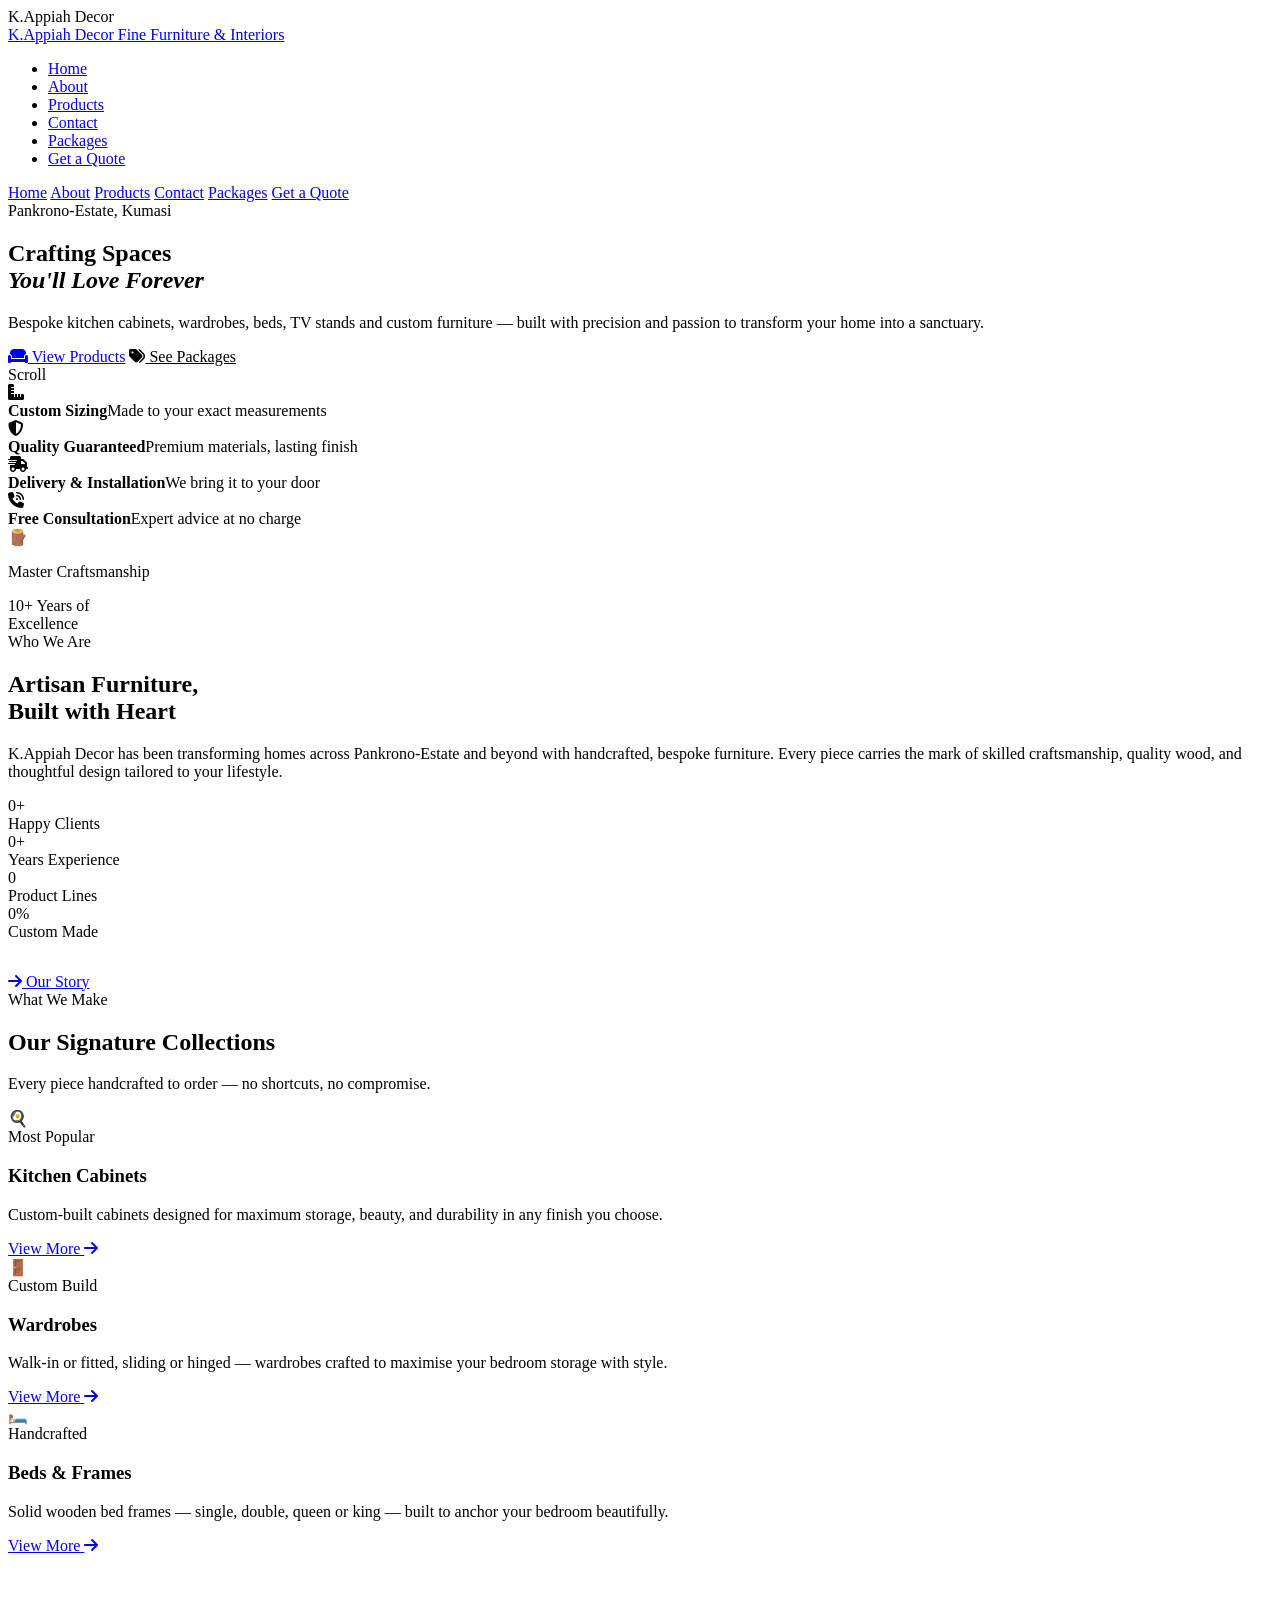
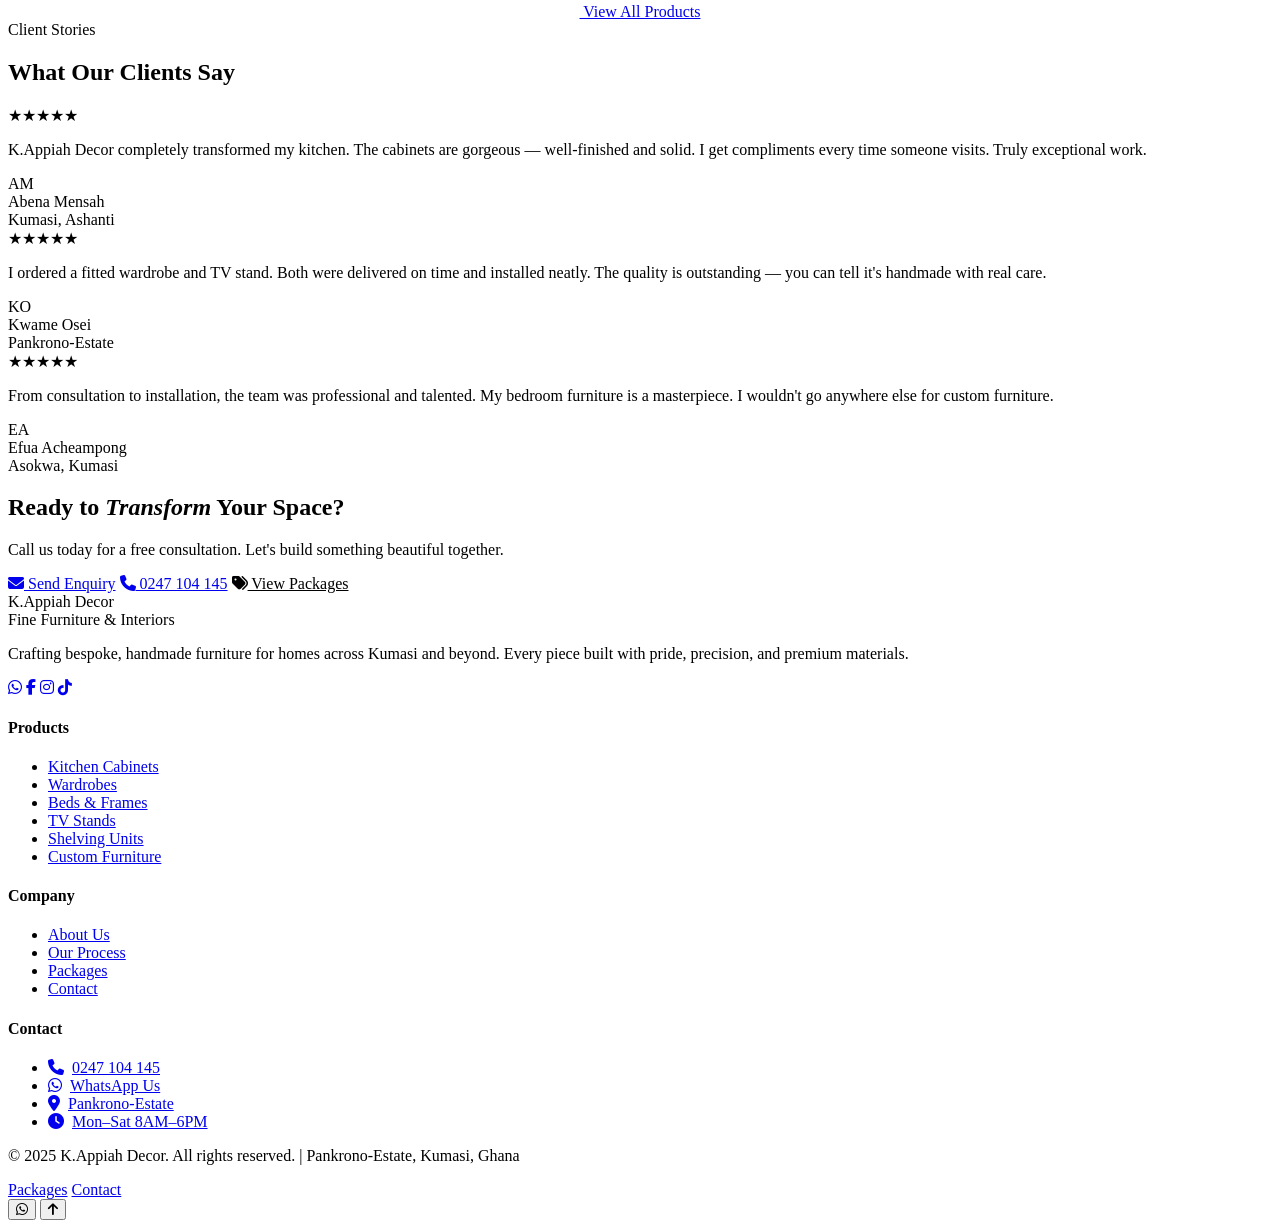
==== index.html @ c79947bb "Add files via upload" ====
<!DOCTYPE html>
<html lang="en">
<head>
  <meta charset="UTF-8" />
  <meta name="viewport" content="width=device-width, initial-scale=1.0"/>
  <title>K.Appiah Decor | Premium Furniture — Pankrono-Estate</title>
  <meta name="description" content="K.Appiah Decor offers bespoke kitchen cabinets, wardrobes, beds, TV stands and custom furniture at Pankrono-Estate. Call 0247104145."/>
  <link rel="icon" type="image/svg+xml" href="data:image/svg+xml,<svg xmlns='http://www.w3.org/2000/svg' viewBox='0 0 100 100'><text y='.9em' font-size='90'>🪵</text></svg>"/>
  <link rel="stylesheet" href="https://cdnjs.cloudflare.com/ajax/libs/font-awesome/6.5.0/css/all.min.css"/>
  <link rel="stylesheet" href="assets/css/style.css"/>
  <link rel="stylesheet" href="assets/css/pages.css"/>
</head>
<body>

<!-- PRELOADER -->
<div id="preloader">
  <div class="pre-logo">K.<span>Appiah</span> Decor</div>
  <div class="pre-bar"></div>
</div>

<!-- NAVBAR -->
<nav id="navbar">
  <div class="container nav-inner">
    <a href="index.html" class="nav-logo">
      <span class="nav-logo-main">K.<span>Appiah</span> Decor</span>
      <span class="nav-logo-sub">Fine Furniture &amp; Interiors</span>
    </a>
    <ul class="nav-links">
      <li><a href="index.html"    class="active" data-sec="hero">Home</a></li>
      <li><a href="about.html"    data-sec="about">About</a></li>
      <li><a href="products.html" data-sec="products">Products</a></li>
      <li><a href="contact.html"  data-sec="contact">Contact</a></li>
      <li><a href="packages.html">Packages</a></li>
      <li><a href="contact.html" class="nav-cta">Get a Quote</a></li>
    </ul>
    <div class="nav-toggle" id="navToggle"><span></span><span></span><span></span></div>
  </div>
</nav>
<div class="nav-mobile" id="mobileNav">
  <a href="index.html">Home</a>
  <a href="about.html">About</a>
  <a href="products.html">Products</a>
  <a href="contact.html">Contact</a>
  <a href="packages.html">Packages</a>
  <a href="contact.html">Get a Quote</a>
</div>

<!-- HERO -->
<section id="hero">
  <div class="hero-bg"></div>
  <div class="hero-pattern"></div>
  <div class="container hero-content">
    <div class="hero-eyebrow"><span>Pankrono-Estate, Kumasi</span></div>
    <h1 class="hero-title">
      Crafting Spaces<br/>
      <em>You'll Love Forever</em>
    </h1>
    <p class="hero-desc">
      Bespoke kitchen cabinets, wardrobes, beds, TV stands and custom furniture —
      built with precision and passion to transform your home into a sanctuary.
    </p>
    <div class="hero-actions">
      <a href="products.html" class="btn-primary"><i class="fa-solid fa-couch"></i> View Products</a>
      <a href="packages.html" class="btn-outline" style="color:var(--gold-light);border-color:var(--gold-light);">
        <i class="fa-solid fa-tags"></i> See Packages
      </a>
    </div>
  </div>
  <div class="hero-scroll">
    <div class="scroll-mouse"><div class="scroll-dot"></div></div>
    <span>Scroll</span>
  </div>
</section>

<!-- FEATURES STRIP -->
<div id="features-strip">
  <div class="container">
    <div class="strip-inner">
      <div class="strip-item">
        <div class="strip-icon"><i class="fa-solid fa-ruler-combined"></i></div>
        <div class="strip-text"><strong>Custom Sizing</strong><span>Made to your exact measurements</span></div>
      </div>
      <div class="strip-item">
        <div class="strip-icon"><i class="fa-solid fa-shield-halved"></i></div>
        <div class="strip-text"><strong>Quality Guaranteed</strong><span>Premium materials, lasting finish</span></div>
      </div>
      <div class="strip-item">
        <div class="strip-icon"><i class="fa-solid fa-truck-fast"></i></div>
        <div class="strip-text"><strong>Delivery &amp; Installation</strong><span>We bring it to your door</span></div>
      </div>
      <div class="strip-item">
        <div class="strip-icon"><i class="fa-solid fa-phone-volume"></i></div>
        <div class="strip-text"><strong>Free Consultation</strong><span>Expert advice at no charge</span></div>
      </div>
    </div>
  </div>
</div>

<!-- WELCOME / ABOUT SNIPPET -->
<section id="welcome">
  <div class="container">
    <div class="welcome-grid">
      <div class="welcome-visual reveal">
        <div class="welcome-img">
          <div class="welcome-img-placeholder">
            <div class="ico">🪵</div>
            <p>Master Craftsmanship</p>
          </div>
        </div>
        <div class="welcome-badge">
          <span class="yr">10+</span>
          <span class="yl">Years of<br/>Excellence</span>
        </div>
      </div>
      <div class="welcome-content">
        <span class="section-label reveal">Who We Are</span>
        <h2 class="section-title reveal rd1">Artisan Furniture,<br/>Built with Heart</h2>
        <p class="section-sub reveal rd2">
          K.Appiah Decor has been transforming homes across Pankrono-Estate and beyond with
          handcrafted, bespoke furniture. Every piece carries the mark of skilled craftsmanship,
          quality wood, and thoughtful design tailored to your lifestyle.
        </p>
        <div class="welcome-stats reveal rd3">
          <div class="stat-box">
            <div class="stat-num" data-count="500" data-suffix="+">0<span>+</span></div>
            <div class="stat-lbl">Happy Clients</div>
          </div>
          <div class="stat-box">
            <div class="stat-num" data-count="10" data-suffix="+">0<span>+</span></div>
            <div class="stat-lbl">Years Experience</div>
          </div>
          <div class="stat-box">
            <div class="stat-num" data-count="9" data-suffix="">0</div>
            <div class="stat-lbl">Product Lines</div>
          </div>
          <div class="stat-box">
            <div class="stat-num" data-count="100" data-suffix="%">0<span>%</span></div>
            <div class="stat-lbl">Custom Made</div>
          </div>
        </div>
        <div style="margin-top:2rem;" class="reveal rd4">
          <a href="about.html" class="btn-primary"><i class="fa-solid fa-arrow-right"></i> Our Story</a>
        </div>
      </div>
    </div>
  </div>
</section>

<!-- FEATURED PRODUCTS -->
<section id="featured">
  <div class="container">
    <div class="featured-header">
      <span class="section-label reveal">What We Make</span>
      <h2 class="section-title reveal rd1">Our Signature Collections</h2>
      <p class="section-sub reveal rd2">Every piece handcrafted to order — no shortcuts, no compromise.</p>
    </div>
    <div class="featured-grid">
      <div class="prod-card reveal">
        <div class="prod-img">
          <div class="prod-img-inner c1"><div class="prod-icon">🍳</div></div>
          <span class="prod-tag">Most Popular</span>
        </div>
        <div class="prod-body">
          <h3 class="prod-title">Kitchen Cabinets</h3>
          <p class="prod-desc">Custom-built cabinets designed for maximum storage, beauty, and durability in any finish you choose.</p>
          <a href="products.html" class="prod-link">View More <i class="fa-solid fa-arrow-right"></i></a>
        </div>
      </div>
      <div class="prod-card reveal rd1">
        <div class="prod-img">
          <div class="prod-img-inner c2"><div class="prod-icon">🚪</div></div>
          <span class="prod-tag">Custom Build</span>
        </div>
        <div class="prod-body">
          <h3 class="prod-title">Wardrobes</h3>
          <p class="prod-desc">Walk-in or fitted, sliding or hinged — wardrobes crafted to maximise your bedroom storage with style.</p>
          <a href="products.html" class="prod-link">View More <i class="fa-solid fa-arrow-right"></i></a>
        </div>
      </div>
      <div class="prod-card reveal rd2">
        <div class="prod-img">
          <div class="prod-img-inner c3"><div class="prod-icon">🛏️</div></div>
          <span class="prod-tag">Handcrafted</span>
        </div>
        <div class="prod-body">
          <h3 class="prod-title">Beds &amp; Frames</h3>
          <p class="prod-desc">Solid wooden bed frames — single, double, queen or king — built to anchor your bedroom beautifully.</p>
          <a href="products.html" class="prod-link">View More <i class="fa-solid fa-arrow-right"></i></a>
        </div>
      </div>
    </div>
    <div style="text-align:center;margin-top:3rem;" class="reveal">
      <a href="products.html" class="btn-primary"><i class="fa-solid fa-grid-2"></i> View All Products</a>
    </div>
  </div>
</section>

<!-- TESTIMONIALS -->
<section id="testimonials">
  <div class="container">
    <div class="testi-header">
      <span class="section-label reveal">Client Stories</span>
      <h2 class="section-title reveal rd1">What Our Clients Say</h2>
    </div>
    <div class="testi-grid">
      <div class="testi-card reveal">
        <div class="stars">★★★★★</div>
        <p class="testi-text">K.Appiah Decor completely transformed my kitchen. The cabinets are gorgeous — well-finished and solid. I get compliments every time someone visits. Truly exceptional work.</p>
        <div class="testi-author">
          <div class="author-av">AM</div>
          <div><div class="author-name">Abena Mensah</div><div class="author-loc">Kumasi, Ashanti</div></div>
        </div>
      </div>
      <div class="testi-card reveal rd1">
        <div class="stars">★★★★★</div>
        <p class="testi-text">I ordered a fitted wardrobe and TV stand. Both were delivered on time and installed neatly. The quality is outstanding — you can tell it's handmade with real care.</p>
        <div class="testi-author">
          <div class="author-av">KO</div>
          <div><div class="author-name">Kwame Osei</div><div class="author-loc">Pankrono-Estate</div></div>
        </div>
      </div>
      <div class="testi-card reveal rd2">
        <div class="stars">★★★★★</div>
        <p class="testi-text">From consultation to installation, the team was professional and talented. My bedroom furniture is a masterpiece. I wouldn't go anywhere else for custom furniture.</p>
        <div class="testi-author">
          <div class="author-av">EA</div>
          <div><div class="author-name">Efua Acheampong</div><div class="author-loc">Asokwa, Kumasi</div></div>
        </div>
      </div>
    </div>
  </div>
</section>

<!-- HOME CTA -->
<section id="home-cta">
  <div class="container home-cta-inner">
    <h2 class="cta-title reveal">Ready to <em>Transform</em> Your Space?</h2>
    <p class="cta-sub reveal rd1">Call us today for a free consultation. Let's build something beautiful together.</p>
    <div class="cta-actions reveal rd2">
      <a href="contact.html" class="btn-primary"><i class="fa-solid fa-envelope"></i> Send Enquiry</a>
      <a href="tel:0247104145" class="cta-phone"><i class="fa-solid fa-phone"></i> 0247 104 145</a>
      <a href="packages.html" class="btn-outline" style="color:var(--cream);border-color:rgba(248,242,232,0.45);">
        <i class="fa-solid fa-tags"></i> View Packages
      </a>
    </div>
  </div>
</section>

<!-- FOOTER -->
<footer id="footer">
  <div class="container">
    <div class="footer-grid">
      <div>
        <div class="footer-brand-name">K.<span>Appiah</span> Decor</div>
        <div class="footer-brand-tag">Fine Furniture &amp; Interiors</div>
        <p class="footer-about">Crafting bespoke, handmade furniture for homes across Kumasi and beyond. Every piece built with pride, precision, and premium materials.</p>
        <div class="footer-socials">
          <a href="https://wa.me/233247104145" target="_blank" class="social-btn"><i class="fa-brands fa-whatsapp"></i></a>
          <a href="#" class="social-btn"><i class="fa-brands fa-facebook-f"></i></a>
          <a href="#" class="social-btn"><i class="fa-brands fa-instagram"></i></a>
          <a href="#" class="social-btn"><i class="fa-brands fa-tiktok"></i></a>
        </div>
      </div>
      <div class="footer-col">
        <h4 class="footer-col-title">Products</h4>
        <ul>
          <li><a href="products.html">Kitchen Cabinets</a></li>
          <li><a href="products.html">Wardrobes</a></li>
          <li><a href="products.html">Beds &amp; Frames</a></li>
          <li><a href="products.html">TV Stands</a></li>
          <li><a href="products.html">Shelving Units</a></li>
          <li><a href="products.html">Custom Furniture</a></li>
        </ul>
      </div>
      <div class="footer-col">
        <h4 class="footer-col-title">Company</h4>
        <ul>
          <li><a href="about.html">About Us</a></li>
          <li><a href="about.html#about-process">Our Process</a></li>
          <li><a href="packages.html">Packages</a></li>
          <li><a href="contact.html">Contact</a></li>
        </ul>
      </div>
      <div class="footer-col">
        <h4 class="footer-col-title">Contact</h4>
        <ul>
          <li><a href="tel:0247104145"><i class="fa-solid fa-phone" style="color:var(--gold);margin-right:.5rem"></i>0247 104 145</a></li>
          <li><a href="https://wa.me/233247104145" target="_blank"><i class="fa-brands fa-whatsapp" style="color:var(--gold);margin-right:.5rem"></i>WhatsApp Us</a></li>
          <li><a href="contact.html"><i class="fa-solid fa-location-dot" style="color:var(--gold);margin-right:.5rem"></i>Pankrono-Estate</a></li>
          <li><a href="contact.html"><i class="fa-solid fa-clock" style="color:var(--gold);margin-right:.5rem"></i>Mon–Sat 8AM–6PM</a></li>
        </ul>
      </div>
    </div>
    <div class="footer-bottom">
      <p class="footer-copy">&copy; 2025 K.Appiah Decor. All rights reserved. | Pankrono-Estate, Kumasi, Ghana</p>
      <div class="footer-bottom-links">
        <a href="packages.html">Packages</a>
        <a href="contact.html">Contact</a>
      </div>
    </div>
  </div>
</footer>

<button id="wa-float" aria-label="WhatsApp"><i class="fa-brands fa-whatsapp"></i></button>
<button id="back-top" aria-label="Back to top"><i class="fa-solid fa-arrow-up"></i></button>
<script src="assets/js/main.js"></script>
</body>
</html>
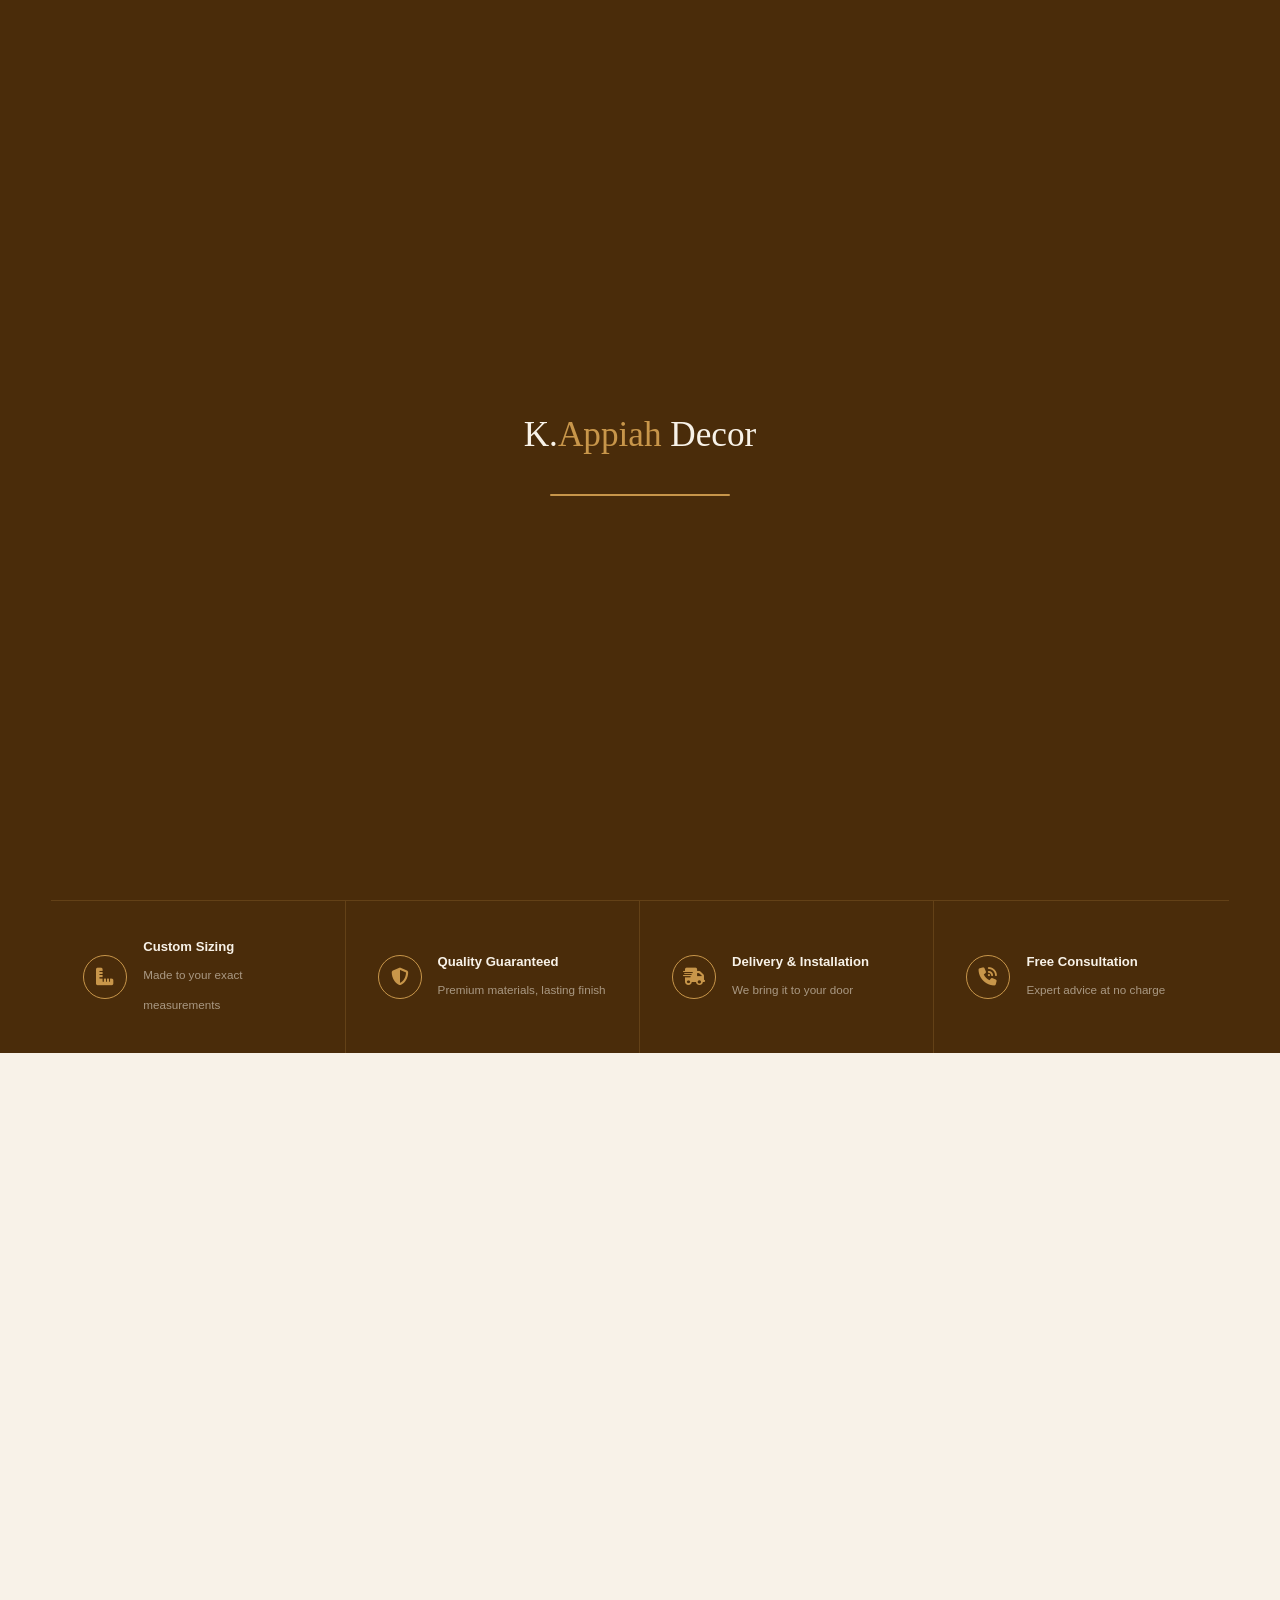
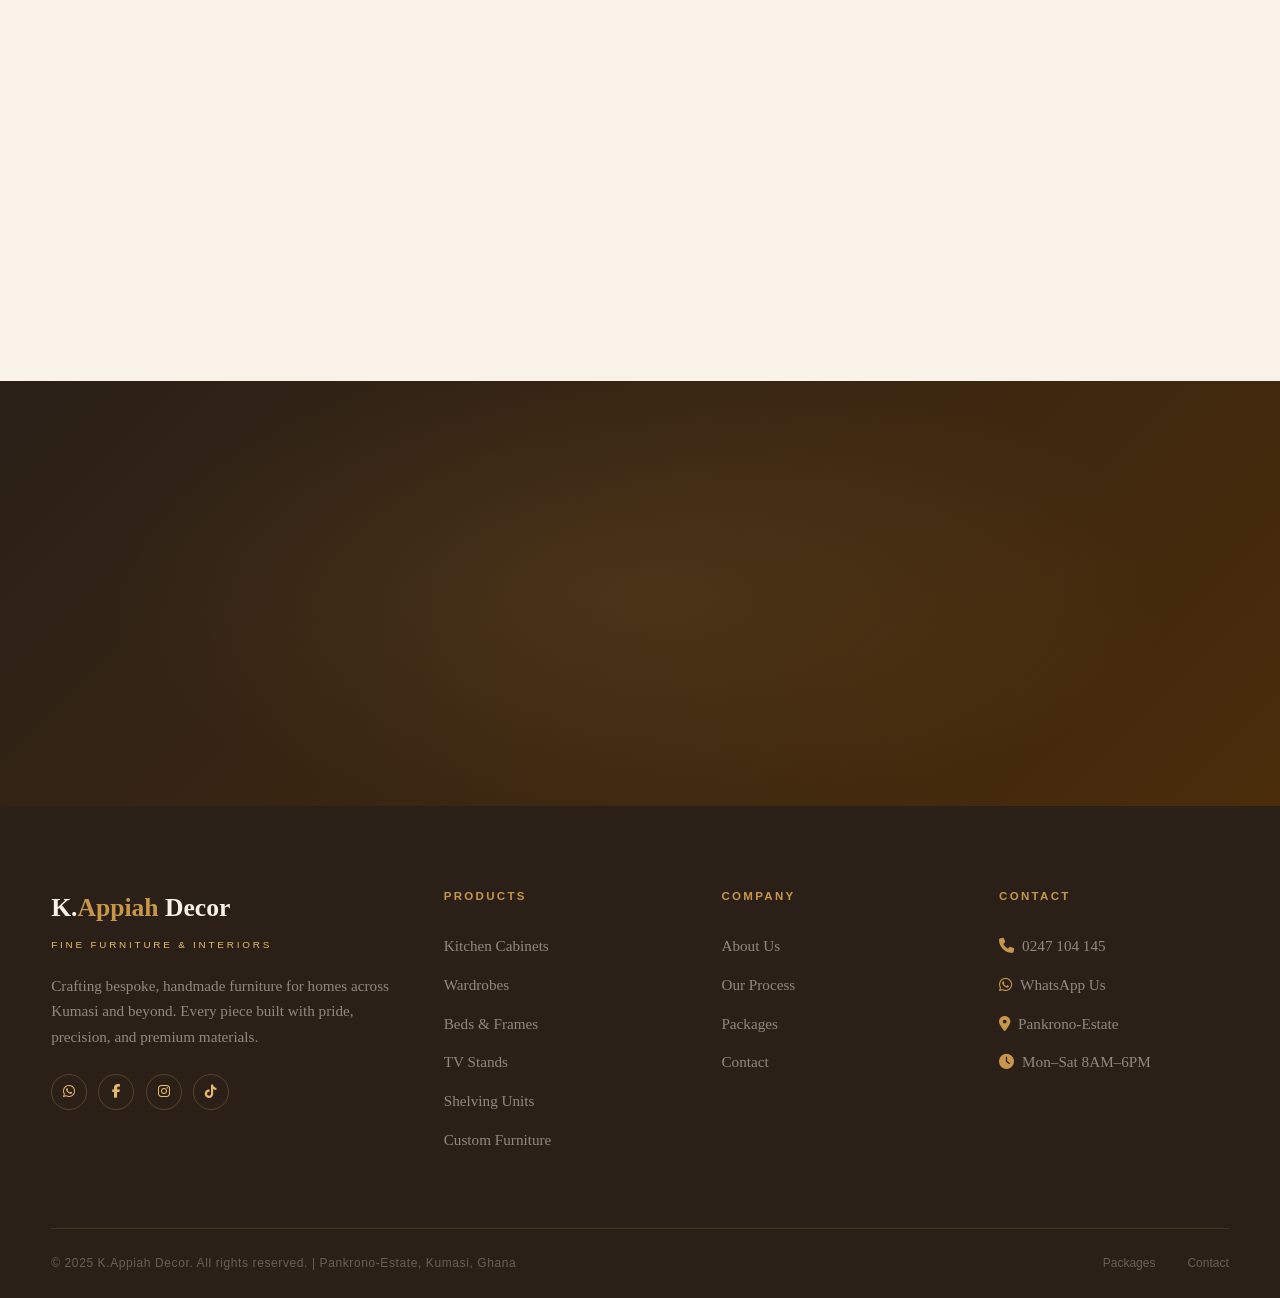
==== commit 534d22c9: "Simplify stylesheet links in index.html" ====
--- a/index.html
+++ b/index.html
@@ -7,8 +7,8 @@
   <meta name="description" content="K.Appiah Decor offers bespoke kitchen cabinets, wardrobes, beds, TV stands and custom furniture at Pankrono-Estate. Call 0247104145."/>
   <link rel="icon" type="image/svg+xml" href="data:image/svg+xml,<svg xmlns='http://www.w3.org/2000/svg' viewBox='0 0 100 100'><text y='.9em' font-size='90'>🪵</text></svg>"/>
   <link rel="stylesheet" href="https://cdnjs.cloudflare.com/ajax/libs/font-awesome/6.5.0/css/all.min.css"/>
-  <link rel="stylesheet" href="assets/css/style.css"/>
-  <link rel="stylesheet" href="assets/css/pages.css"/>
+  <link rel="stylesheet" href="style.css"/>
+  <link rel="stylesheet" href="pages.css"/>
 </head>
 <body>
 
--- a/style.css
+++ b/style.css
@@ -0,0 +1,283 @@
+/* ============================================================
+   K.APPIAH DECOR — Global Stylesheet
+   Theme: Warm Luxury | Walnut & Cream | Artisan Craftsmanship
+   ============================================================ */
+
+@import url('https://fonts.googleapis.com/css2?family=Playfair+Display:ital,wght@0,400;0,600;0,700;1,400&family=Cormorant+Garamond:wght@300;400;500&family=Jost:wght@300;400;500;600&display=swap');
+
+/* ── CSS Variables ────────────────────────────────────────── */
+:root {
+  --walnut:       #4A2C0A;
+  --walnut-mid:   #6B3F14;
+  --walnut-light: #9B6B3A;
+  --cream:        #F8F2E8;
+  --cream-dark:   #EDE4D3;
+  --gold:         #C8964A;
+  --gold-light:   #E8B86A;
+  --charcoal:     #2A2018;
+  --warm-gray:    #8A7A68;
+  --white:        #FEFCF8;
+
+  --font-display: 'Playfair Display', Georgia, serif;
+  --font-body:    'Cormorant Garamond', Georgia, serif;
+  --font-ui:      'Jost', sans-serif;
+
+  --nav-h:        80px;
+  --trans:        0.35s cubic-bezier(0.4, 0, 0.2, 1);
+  --shadow-sm:    0 2px 12px rgba(74,44,10,0.10);
+  --shadow-md:    0 8px 32px rgba(74,44,10,0.16);
+  --shadow-lg:    0 20px 60px rgba(74,44,10,0.22);
+}
+
+/* ── Reset ────────────────────────────────────────────────── */
+*, *::before, *::after { box-sizing: border-box; margin: 0; padding: 0; }
+html { scroll-behavior: smooth; font-size: 16px; }
+body {
+  background: var(--cream);
+  color: var(--charcoal);
+  font-family: var(--font-body);
+  font-size: 1.05rem;
+  line-height: 1.75;
+  overflow-x: hidden;
+}
+img { max-width: 100%; display: block; }
+a   { text-decoration: none; color: inherit; }
+ul  { list-style: none; }
+
+/* ── Utilities ────────────────────────────────────────────── */
+.container { width: min(1200px, 92%); margin-inline: auto; }
+
+.section-label {
+  font-family: var(--font-ui);
+  font-size: 0.72rem; font-weight: 600;
+  letter-spacing: 0.22em; text-transform: uppercase;
+  color: var(--gold); display: block; margin-bottom: 0.75rem;
+}
+.section-title {
+  font-family: var(--font-display);
+  font-size: clamp(2rem, 4vw, 3rem);
+  font-weight: 700; color: var(--walnut); line-height: 1.2;
+}
+.section-sub {
+  font-family: var(--font-body);
+  font-size: 1.1rem; color: var(--warm-gray);
+  margin-top: 1rem; max-width: 560px;
+}
+
+.btn-primary {
+  display: inline-flex; align-items: center; gap: 0.6rem;
+  background: var(--walnut); color: var(--cream);
+  font-family: var(--font-ui); font-size: 0.83rem;
+  font-weight: 500; letter-spacing: 0.1em; text-transform: uppercase;
+  padding: 0.9rem 2.2rem; border-radius: 2px;
+  border: 2px solid var(--walnut); cursor: pointer; transition: var(--trans);
+}
+.btn-primary:hover { background: var(--walnut-mid); border-color: var(--walnut-mid); transform: translateY(-2px); box-shadow: var(--shadow-md); }
+
+.btn-gold {
+  display: inline-flex; align-items: center; gap: 0.6rem;
+  background: var(--gold); color: var(--walnut);
+  font-family: var(--font-ui); font-size: 0.83rem;
+  font-weight: 600; letter-spacing: 0.1em; text-transform: uppercase;
+  padding: 0.9rem 2.2rem; border-radius: 2px;
+  border: 2px solid var(--gold); cursor: pointer; transition: var(--trans);
+}
+.btn-gold:hover { background: var(--gold-light); border-color: var(--gold-light); transform: translateY(-2px); box-shadow: var(--shadow-md); }
+
+.btn-outline {
+  display: inline-flex; align-items: center; gap: 0.6rem;
+  background: transparent; color: var(--walnut);
+  font-family: var(--font-ui); font-size: 0.83rem;
+  font-weight: 500; letter-spacing: 0.1em; text-transform: uppercase;
+  padding: 0.9rem 2.2rem; border-radius: 2px;
+  border: 2px solid var(--walnut); cursor: pointer; transition: var(--trans);
+}
+.btn-outline:hover { background: var(--walnut); color: var(--cream); transform: translateY(-2px); }
+
+/* ── Preloader ────────────────────────────────────────────── */
+#preloader {
+  position: fixed; inset: 0; background: var(--walnut);
+  display: flex; flex-direction: column;
+  align-items: center; justify-content: center;
+  z-index: 9999; transition: opacity 0.6s, visibility 0.6s;
+}
+#preloader.hidden { opacity: 0; visibility: hidden; }
+.pre-logo { font-family: var(--font-display); font-size: 2.2rem; color: var(--cream); margin-bottom: 1.8rem; }
+.pre-logo span { color: var(--gold); }
+.pre-bar { width: 180px; height: 2px; background: rgba(255,255,255,0.15); border-radius: 1px; overflow: hidden; }
+.pre-bar::after { content: ''; display: block; width: 0; height: 100%; background: var(--gold); animation: loadbar 1.8s ease forwards; }
+@keyframes loadbar { to { width: 100%; } }
+
+/* ── Navbar ───────────────────────────────────────────────── */
+#navbar {
+  position: fixed; top: 0; width: 100%;
+  height: var(--nav-h); z-index: 1000; transition: var(--trans);
+}
+#navbar.scrolled {
+  background: rgba(248,242,232,0.96);
+  backdrop-filter: blur(14px); box-shadow: var(--shadow-sm);
+}
+.nav-inner { height: var(--nav-h); display: flex; align-items: center; justify-content: space-between; }
+
+.nav-logo { display: flex; flex-direction: column; line-height: 1; }
+.nav-logo-main { font-family: var(--font-display); font-size: 1.45rem; font-weight: 700; color: var(--white); transition: var(--trans); }
+.nav-logo-main span { color: var(--gold); }
+.nav-logo-sub { font-family: var(--font-ui); font-size: 0.58rem; letter-spacing: 0.3em; text-transform: uppercase; color: var(--gold-light); transition: var(--trans); }
+#navbar.scrolled .nav-logo-main { color: var(--walnut); }
+#navbar.scrolled .nav-logo-sub  { color: var(--walnut-light); }
+
+.nav-links { display: flex; gap: 2.2rem; align-items: center; }
+.nav-links a {
+  font-family: var(--font-ui); font-size: 0.8rem;
+  font-weight: 500; letter-spacing: 0.12em; text-transform: uppercase;
+  color: rgba(248,242,232,0.9); transition: var(--trans); position: relative;
+}
+.nav-links a::after {
+  content: ''; position: absolute; bottom: -4px; left: 0;
+  width: 0; height: 1px; background: var(--gold); transition: var(--trans);
+}
+.nav-links a:hover::after, .nav-links a.active::after { width: 100%; }
+#navbar.scrolled .nav-links a { color: var(--walnut); }
+
+.nav-cta {
+  background: var(--gold) !important; color: var(--walnut) !important;
+  padding: 0.5rem 1.4rem; border-radius: 2px; font-weight: 600 !important;
+  transition: var(--trans);
+}
+.nav-cta:hover { background: var(--gold-light) !important; transform: translateY(-1px); }
+.nav-cta::after { display: none !important; }
+
+.nav-toggle { display: none; flex-direction: column; gap: 5px; cursor: pointer; padding: 4px; }
+.nav-toggle span { display: block; width: 26px; height: 2px; background: var(--cream); transition: var(--trans); border-radius: 1px; }
+#navbar.scrolled .nav-toggle span { background: var(--walnut); }
+
+.nav-mobile {
+  position: fixed; top: var(--nav-h); left: 0; width: 100%;
+  background: var(--white); padding: 1.5rem 2rem;
+  transform: translateY(-110%); transition: var(--trans);
+  box-shadow: var(--shadow-md); z-index: 999;
+}
+.nav-mobile.open { transform: translateY(0); }
+.nav-mobile a {
+  display: block; font-family: var(--font-ui); font-size: 0.95rem;
+  letter-spacing: 0.1em; text-transform: uppercase; color: var(--walnut);
+  padding: 0.85rem 0; border-bottom: 1px solid var(--cream-dark); transition: var(--trans);
+}
+.nav-mobile a:hover { color: var(--gold); padding-left: 6px; }
+
+/* ── Page Hero (inner pages) ──────────────────────────────── */
+.page-hero {
+  min-height: 50vh;
+  background: linear-gradient(135deg, var(--charcoal) 0%, var(--walnut) 100%);
+  display: flex; align-items: center;
+  padding-top: var(--nav-h);
+  position: relative; overflow: hidden;
+}
+.page-hero::before {
+  content: ''; position: absolute; inset: 0; opacity: 0.04;
+  background-image: repeating-linear-gradient(45deg, var(--gold) 0, var(--gold) 1px, transparent 0, transparent 50%);
+  background-size: 22px 22px;
+}
+.page-hero::after {
+  content: ''; position: absolute; inset: 0;
+  background: radial-gradient(ellipse 60% 80% at 65% 50%, rgba(200,150,74,0.14) 0%, transparent 70%);
+}
+.page-hero-inner { position: relative; z-index: 1; padding: 5rem 0; }
+.page-hero-eyebrow {
+  display: flex; align-items: center; gap: 1rem; margin-bottom: 1.5rem;
+  animation: fadeup 0.8s 0.2s both;
+}
+.page-hero-eyebrow::before { content: ''; width: 48px; height: 1px; background: var(--gold); }
+.page-hero-eyebrow span { font-family: var(--font-ui); font-size: 0.7rem; letter-spacing: 0.3em; text-transform: uppercase; color: var(--gold); }
+.page-hero-title {
+  font-family: var(--font-display);
+  font-size: clamp(2.5rem, 6vw, 4.5rem);
+  font-weight: 700; color: var(--cream); line-height: 1.1;
+  animation: fadeup 0.8s 0.35s both;
+}
+.page-hero-title em { font-style: italic; color: var(--gold); }
+.page-hero-sub {
+  font-family: var(--font-body); font-size: 1.15rem;
+  color: rgba(248,242,232,0.7); max-width: 540px;
+  margin-top: 1.2rem; animation: fadeup 0.8s 0.5s both;
+}
+.breadcrumb {
+  display: flex; align-items: center; gap: 0.6rem;
+  font-family: var(--font-ui); font-size: 0.72rem;
+  letter-spacing: 0.1em; text-transform: uppercase;
+  color: rgba(248,242,232,0.45);
+  margin-bottom: 1.5rem; animation: fadeup 0.8s 0.15s both;
+}
+.breadcrumb a { color: var(--gold-light); transition: var(--trans); }
+.breadcrumb a:hover { color: var(--gold); }
+.breadcrumb span { color: rgba(248,242,232,0.3); }
+
+/* ── Footer ───────────────────────────────────────────────── */
+#footer { background: var(--charcoal); padding: 5rem 0 0; }
+.footer-grid {
+  display: grid; grid-template-columns: 1.5fr 1fr 1fr 1fr;
+  gap: 3rem; padding-bottom: 4rem;
+  border-bottom: 1px solid rgba(200,150,74,0.15);
+}
+.footer-brand-name { font-family: var(--font-display); font-size: 1.6rem; font-weight: 700; color: var(--cream); margin-bottom: 0.3rem; }
+.footer-brand-name span { color: var(--gold); }
+.footer-brand-tag { font-family: var(--font-ui); font-size: 0.62rem; letter-spacing: 0.28em; text-transform: uppercase; color: var(--gold-light); margin-bottom: 1.2rem; }
+.footer-about { font-family: var(--font-body); font-size: 0.95rem; color: rgba(248,242,232,0.5); line-height: 1.7; margin-bottom: 1.5rem; }
+.footer-socials { display: flex; gap: 0.7rem; }
+.social-btn {
+  width: 36px; height: 36px; border: 1px solid rgba(200,150,74,0.3);
+  border-radius: 50%; display: flex; align-items: center; justify-content: center;
+  color: var(--gold-light); font-size: 0.85rem; transition: var(--trans);
+}
+.social-btn:hover { background: var(--gold); border-color: var(--gold); color: var(--walnut); }
+.footer-col-title { font-family: var(--font-ui); font-size: 0.72rem; font-weight: 600; letter-spacing: 0.2em; text-transform: uppercase; color: var(--gold); margin-bottom: 1.5rem; }
+.footer-col ul li { margin-bottom: 0.6rem; }
+.footer-col ul li a { font-family: var(--font-body); font-size: 0.95rem; color: rgba(248,242,232,0.5); transition: var(--trans); }
+.footer-col ul li a:hover { color: var(--gold-light); padding-left: 4px; }
+.footer-bottom { padding: 1.5rem 0; display: flex; align-items: center; justify-content: space-between; flex-wrap: wrap; gap: 1rem; }
+.footer-copy { font-family: var(--font-ui); font-size: 0.75rem; color: rgba(248,242,232,0.3); letter-spacing: 0.05em; }
+.footer-bottom-links { display: flex; gap: 2rem; }
+.footer-bottom-links a { font-family: var(--font-ui); font-size: 0.75rem; color: rgba(248,242,232,0.3); transition: var(--trans); }
+.footer-bottom-links a:hover { color: var(--gold-light); }
+
+/* ── Reveal / Animations ──────────────────────────────────── */
+@keyframes fadeup {
+  from { opacity: 0; transform: translateY(28px); }
+  to   { opacity: 1; transform: translateY(0); }
+}
+.reveal { opacity: 0; transform: translateY(30px); transition: opacity 0.7s ease, transform 0.7s ease; }
+.reveal.visible { opacity: 1; transform: translateY(0); }
+.rd1 { transition-delay: 0.1s; } .rd2 { transition-delay: 0.2s; }
+.rd3 { transition-delay: 0.3s; } .rd4 { transition-delay: 0.4s; }
+
+/* ── WhatsApp Float & Back to Top ─────────────────────────── */
+#wa-float {
+  position: fixed; bottom: 2rem; left: 2rem;
+  width: 52px; height: 52px; background: #25D366; color: #fff;
+  border: none; border-radius: 50%; font-size: 1.5rem;
+  display: flex; align-items: center; justify-content: center;
+  cursor: pointer; z-index: 800;
+  box-shadow: 0 4px 20px rgba(37,211,102,0.45); transition: var(--trans);
+}
+#wa-float:hover { transform: scale(1.1); }
+#back-top {
+  position: fixed; bottom: 2rem; right: 2rem;
+  width: 46px; height: 46px; background: var(--walnut); color: var(--cream);
+  border: none; border-radius: 50%; font-size: 1rem;
+  display: flex; align-items: center; justify-content: center;
+  cursor: pointer; z-index: 800; box-shadow: var(--shadow-md);
+  opacity: 0; transform: translateY(20px); transition: var(--trans);
+}
+#back-top.show { opacity: 1; transform: translateY(0); }
+#back-top:hover { background: var(--gold); color: var(--walnut); }
+
+/* ── Responsive ───────────────────────────────────────────── */
+@media (max-width: 1024px) {
+  .footer-grid { grid-template-columns: 1fr 1fr; }
+}
+@media (max-width: 768px) {
+  :root { --nav-h: 68px; }
+  .nav-links { display: none; }
+  .nav-toggle { display: flex; }
+  .footer-grid { grid-template-columns: 1fr; }
+}
--- a/pages.css
+++ b/pages.css
@@ -0,0 +1,266 @@
+/* ============================================================
+   K.APPIAH DECOR — Page-Specific Styles
+   ============================================================ */
+
+/* ══ INDEX / HOME ══════════════════════════════════════════ */
+
+/* Hero */
+#hero {
+  min-height: 100vh; position: relative;
+  display: flex; align-items: center; overflow: hidden;
+  background: var(--walnut);
+}
+.hero-bg {
+  position: absolute; inset: 0;
+  background: radial-gradient(ellipse 70% 60% at 60% 50%, rgba(107,63,20,0.5) 0%, transparent 70%),
+              linear-gradient(135deg, var(--walnut) 0%, var(--charcoal) 100%);
+}
+.hero-pattern {
+  position: absolute; inset: 0; opacity: 0.04;
+  background-image: repeating-linear-gradient(45deg, var(--gold) 0, var(--gold) 1px, transparent 0, transparent 50%);
+  background-size: 24px 24px;
+}
+.hero-content { position: relative; z-index: 2; padding-top: var(--nav-h); }
+.hero-eyebrow { display: flex; align-items: center; gap: 1rem; margin-bottom: 2rem; animation: fadeup 0.8s 0.3s both; }
+.hero-eyebrow::before { content: ''; width: 48px; height: 1px; background: var(--gold); }
+.hero-eyebrow span { font-family: var(--font-ui); font-size: 0.72rem; letter-spacing: 0.3em; text-transform: uppercase; color: var(--gold); }
+.hero-title { font-family: var(--font-display); font-size: clamp(2.8rem, 7vw, 5.5rem); font-weight: 700; color: var(--cream); line-height: 1.1; margin-bottom: 1.5rem; animation: fadeup 0.8s 0.5s both; }
+.hero-title em { font-style: italic; color: var(--gold); display: block; }
+.hero-desc { font-family: var(--font-body); font-size: 1.2rem; color: rgba(248,242,232,0.75); max-width: 520px; margin-bottom: 2.8rem; animation: fadeup 0.8s 0.7s both; }
+.hero-actions { display: flex; gap: 1.2rem; flex-wrap: wrap; animation: fadeup 0.8s 0.9s both; }
+.hero-scroll { position: absolute; bottom: 2.5rem; left: 50%; transform: translateX(-50%); z-index: 2; display: flex; flex-direction: column; align-items: center; gap: 0.5rem; animation: fadeup 0.8s 1.3s both; }
+.hero-scroll span { font-family: var(--font-ui); font-size: 0.65rem; letter-spacing: 0.25em; text-transform: uppercase; color: var(--gold-light); }
+.scroll-mouse { width: 22px; height: 34px; border: 2px solid var(--gold-light); border-radius: 12px; display: flex; justify-content: center; padding-top: 5px; }
+.scroll-dot { width: 3px; height: 8px; background: var(--gold); border-radius: 2px; animation: scrolldot 1.8s ease-in-out infinite; }
+@keyframes scrolldot { 0%,100%{transform:translateY(0);opacity:1;} 80%{transform:translateY(8px);opacity:0;} }
+
+/* Features Strip */
+#features-strip { background: var(--walnut); }
+.strip-inner { display: grid; grid-template-columns: repeat(4,1fr); border-top: 1px solid rgba(200,150,74,0.2); }
+.strip-item { padding: 2.2rem 2rem; border-right: 1px solid rgba(200,150,74,0.2); display: flex; align-items: center; gap: 1rem; transition: var(--trans); }
+.strip-item:last-child { border-right: none; }
+.strip-item:hover { background: rgba(200,150,74,0.08); }
+.strip-icon { width: 44px; height: 44px; border: 1px solid var(--gold); border-radius: 50%; display: flex; align-items: center; justify-content: center; color: var(--gold); font-size: 1.1rem; flex-shrink: 0; }
+.strip-text strong { display: block; font-family: var(--font-ui); font-size: 0.82rem; font-weight: 600; color: var(--cream); }
+.strip-text span { font-family: var(--font-ui); font-size: 0.73rem; color: rgba(248,242,232,0.55); }
+
+/* Home Welcome */
+#welcome { padding: 7rem 0; background: var(--cream); }
+.welcome-grid { display: grid; grid-template-columns: 1fr 1fr; gap: 5rem; align-items: center; }
+.welcome-visual { position: relative; }
+.welcome-img {
+  width: 100%; height: 500px;
+  background: linear-gradient(135deg, var(--walnut-mid) 0%, var(--walnut) 100%);
+  border-radius: 4px; display: flex; align-items: center; justify-content: center;
+}
+.welcome-img-placeholder { text-align: center; color: rgba(248,242,232,0.35); }
+.welcome-img-placeholder .ico { font-size: 5rem; margin-bottom: 1rem; }
+.welcome-img-placeholder p { font-family: var(--font-ui); font-size: 0.75rem; letter-spacing: 0.15em; text-transform: uppercase; }
+.welcome-badge { position: absolute; bottom: -1.5rem; right: -1.5rem; width: 120px; height: 120px; background: var(--gold); border-radius: 50%; display: flex; flex-direction: column; align-items: center; justify-content: center; box-shadow: var(--shadow-md); }
+.welcome-badge .yr { font-family: var(--font-display); font-size: 2rem; font-weight: 700; color: var(--walnut); line-height: 1; }
+.welcome-badge .yl { font-family: var(--font-ui); font-size: 0.58rem; letter-spacing: 0.12em; text-transform: uppercase; color: var(--walnut); text-align: center; }
+.welcome-content { padding-right: 2rem; }
+.welcome-stats { display: grid; grid-template-columns: 1fr 1fr; gap: 1.5rem; margin-top: 2.5rem; }
+.stat-box { padding: 1.5rem; border: 1px solid var(--cream-dark); border-radius: 2px; text-align: center; transition: var(--trans); }
+.stat-box:hover { border-color: var(--gold); box-shadow: var(--shadow-sm); }
+.stat-num { font-family: var(--font-display); font-size: 2.2rem; font-weight: 700; color: var(--walnut); line-height: 1; }
+.stat-num span { color: var(--gold); }
+.stat-lbl { font-family: var(--font-ui); font-size: 0.72rem; letter-spacing: 0.12em; text-transform: uppercase; color: var(--warm-gray); margin-top: 0.3rem; }
+
+/* Featured Products (Home) */
+#featured { padding: 7rem 0; background: var(--cream-dark); }
+.featured-header { text-align: center; margin-bottom: 4rem; }
+.featured-header .section-sub { margin-inline: auto; }
+.featured-grid { display: grid; grid-template-columns: repeat(3,1fr); gap: 2rem; }
+.prod-card { background: var(--white); border-radius: 4px; overflow: hidden; box-shadow: var(--shadow-sm); transition: var(--trans); }
+.prod-card:hover { transform: translateY(-6px); box-shadow: var(--shadow-lg); }
+.prod-card:hover .prod-img-inner { transform: scale(1.06); }
+.prod-img { height: 240px; overflow: hidden; position: relative; }
+.prod-img-inner { width: 100%; height: 100%; transition: transform 0.5s ease; display: flex; align-items: center; justify-content: center; }
+.prod-img-inner.c1 { background: linear-gradient(135deg,#5C3A1E,#8B5E3C); }
+.prod-img-inner.c2 { background: linear-gradient(135deg,#3A2A1A,#6B4A2A); }
+.prod-img-inner.c3 { background: linear-gradient(135deg,#4A3020,#7A5030); }
+.prod-icon { font-size: 4rem; opacity: 0.55; }
+.prod-tag { position: absolute; top: 1rem; left: 1rem; background: var(--gold); color: var(--walnut); font-family: var(--font-ui); font-size: 0.67rem; font-weight: 600; letter-spacing: 0.1em; text-transform: uppercase; padding: 0.28rem 0.75rem; border-radius: 1px; }
+.prod-body { padding: 1.6rem; }
+.prod-title { font-family: var(--font-display); font-size: 1.25rem; font-weight: 700; color: var(--walnut); margin-bottom: 0.5rem; }
+.prod-desc { font-family: var(--font-body); font-size: 0.95rem; color: var(--warm-gray); margin-bottom: 1.2rem; line-height: 1.6; }
+.prod-link { font-family: var(--font-ui); font-size: 0.78rem; font-weight: 600; letter-spacing: 0.12em; text-transform: uppercase; color: var(--walnut-light); display: inline-flex; align-items: center; gap: 0.4rem; transition: var(--trans); }
+.prod-link:hover { color: var(--gold); gap: 0.7rem; }
+
+/* Testimonials (Home) */
+#testimonials { padding: 7rem 0; background: var(--cream); }
+.testi-header { text-align: center; margin-bottom: 4rem; }
+.testi-grid { display: grid; grid-template-columns: repeat(3,1fr); gap: 2rem; }
+.testi-card { background: var(--white); border: 1px solid var(--cream-dark); border-radius: 4px; padding: 2.2rem; position: relative; transition: var(--trans); }
+.testi-card:hover { border-color: var(--gold); box-shadow: var(--shadow-md); transform: translateY(-4px); }
+.testi-card::before { content: '"'; font-family: var(--font-display); font-size: 6rem; color: var(--cream-dark); position: absolute; top: -1.5rem; left: 1.5rem; line-height: 1; }
+.testi-text { font-family: var(--font-body); font-size: 1rem; color: var(--charcoal); font-style: italic; line-height: 1.7; margin-bottom: 1.5rem; position: relative; z-index: 1; }
+.testi-author { display: flex; align-items: center; gap: 1rem; }
+.author-av { width: 44px; height: 44px; border-radius: 50%; background: linear-gradient(135deg, var(--walnut-light), var(--walnut)); display: flex; align-items: center; justify-content: center; color: var(--cream); font-family: var(--font-ui); font-size: 0.9rem; font-weight: 600; flex-shrink: 0; }
+.author-name { font-family: var(--font-ui); font-size: 0.85rem; font-weight: 600; color: var(--walnut); }
+.author-loc { font-family: var(--font-ui); font-size: 0.73rem; color: var(--warm-gray); }
+.stars { color: var(--gold); font-size: 0.85rem; margin-bottom: 0.6rem; }
+
+/* Home CTA */
+#home-cta { padding: 6rem 0; background: linear-gradient(135deg, var(--charcoal) 0%, var(--walnut) 100%); text-align: center; position: relative; overflow: hidden; }
+#home-cta::before { content: ''; position: absolute; inset: 0; background: radial-gradient(ellipse 60% 80% at 50% 50%, rgba(200,150,74,0.12) 0%, transparent 70%); }
+.home-cta-inner { position: relative; z-index: 1; }
+.cta-title { font-family: var(--font-display); font-size: clamp(2rem,4vw,3.2rem); color: var(--cream); font-weight: 700; margin-bottom: 1rem; }
+.cta-title em { font-style: italic; color: var(--gold); }
+.cta-sub { font-family: var(--font-body); font-size: 1.15rem; color: rgba(248,242,232,0.7); margin-bottom: 2.5rem; }
+.cta-actions { display: flex; gap: 1.2rem; justify-content: center; flex-wrap: wrap; }
+.cta-phone { display: inline-flex; align-items: center; gap: 0.6rem; font-family: var(--font-ui); font-size: 0.83rem; font-weight: 500; letter-spacing: 0.1em; text-transform: uppercase; color: var(--gold); padding: 0.9rem 2.2rem; border: 2px solid var(--gold); border-radius: 2px; transition: var(--trans); }
+.cta-phone:hover { background: var(--gold); color: var(--walnut); transform: translateY(-2px); }
+
+/* ══ ABOUT PAGE ════════════════════════════════════════════ */
+#about-story { padding: 7rem 0; background: var(--cream); }
+.story-grid { display: grid; grid-template-columns: 1fr 1fr; gap: 5rem; align-items: center; }
+.story-img { width: 100%; height: 520px; background: linear-gradient(135deg,var(--walnut-mid),var(--walnut)); border-radius: 4px; display: flex; align-items: center; justify-content: center; position: relative; }
+.story-img-ph { text-align: center; color: rgba(248,242,232,0.35); }
+.story-img-ph .ico { font-size: 5rem; margin-bottom: 1rem; }
+.story-img-ph p { font-family: var(--font-ui); font-size: 0.72rem; letter-spacing: 0.15em; text-transform: uppercase; }
+.story-badge { position: absolute; bottom: -1.5rem; right: -1.5rem; width: 120px; height: 120px; background: var(--gold); border-radius: 50%; display: flex; flex-direction: column; align-items: center; justify-content: center; box-shadow: var(--shadow-md); }
+.story-badge .yr { font-family: var(--font-display); font-size: 2rem; font-weight: 700; color: var(--walnut); }
+.story-badge .yl { font-family: var(--font-ui); font-size: 0.58rem; letter-spacing: 0.12em; text-transform: uppercase; color: var(--walnut); text-align: center; }
+.story-content { padding-right: 1rem; }
+.story-content p { font-family: var(--font-body); font-size: 1.05rem; color: var(--warm-gray); margin-top: 1.2rem; line-height: 1.8; }
+
+#about-values { padding: 7rem 0; background: var(--walnut); position: relative; overflow: hidden; }
+#about-values::before { content: ''; position: absolute; inset: 0; opacity: 0.03; background-image: repeating-linear-gradient(-45deg,var(--gold) 0,var(--gold) 1px,transparent 0,transparent 50%); background-size: 28px 28px; }
+.values-header { text-align: center; margin-bottom: 4rem; }
+.values-header .section-title { color: var(--cream); }
+.values-header .section-sub { color: rgba(248,242,232,0.6); margin-inline: auto; }
+.values-grid { display: grid; grid-template-columns: repeat(3,1fr); gap: 2rem; }
+.value-card { background: rgba(255,255,255,0.04); border: 1px solid rgba(200,150,74,0.2); border-radius: 4px; padding: 2.5rem 2rem; text-align: center; transition: var(--trans); }
+.value-card:hover { background: rgba(200,150,74,0.08); border-color: rgba(200,150,74,0.5); transform: translateY(-4px); }
+.value-icon { font-size: 2.5rem; margin-bottom: 1.2rem; }
+.value-title { font-family: var(--font-display); font-size: 1.3rem; font-weight: 700; color: var(--cream); margin-bottom: 0.75rem; }
+.value-desc { font-family: var(--font-body); font-size: 1rem; color: rgba(248,242,232,0.6); line-height: 1.7; }
+
+#about-team { padding: 7rem 0; background: var(--cream-dark); }
+.team-header { text-align: center; margin-bottom: 4rem; }
+.team-grid { display: grid; grid-template-columns: repeat(4,1fr); gap: 2rem; }
+.team-card { background: var(--white); border-radius: 4px; overflow: hidden; text-align: center; box-shadow: var(--shadow-sm); transition: var(--trans); }
+.team-card:hover { transform: translateY(-5px); box-shadow: var(--shadow-md); }
+.team-avatar { height: 200px; background: linear-gradient(135deg,var(--walnut-light),var(--walnut)); display: flex; align-items: center; justify-content: center; font-size: 4rem; }
+.team-body { padding: 1.5rem; }
+.team-name { font-family: var(--font-display); font-size: 1.1rem; font-weight: 700; color: var(--walnut); }
+.team-role { font-family: var(--font-ui); font-size: 0.72rem; font-weight: 600; letter-spacing: 0.12em; text-transform: uppercase; color: var(--gold); margin-top: 0.3rem; }
+
+#about-process { padding: 7rem 0; background: var(--cream); }
+.process-header { text-align: center; margin-bottom: 5rem; }
+.process-steps { display: grid; grid-template-columns: repeat(4,1fr); gap: 0; position: relative; }
+.process-steps::before { content: ''; position: absolute; top: 3.2rem; left: 12.5%; width: 75%; height: 1px; background: rgba(74,44,10,0.15); }
+.proc-step { text-align: center; padding: 0 1.5rem; }
+.proc-num { width: 64px; height: 64px; border: 2px solid var(--walnut-light); border-radius: 50%; display: flex; align-items: center; justify-content: center; margin: 0 auto 1.5rem; font-family: var(--font-display); font-size: 1.2rem; font-weight: 700; color: var(--walnut); background: var(--cream); position: relative; z-index: 1; transition: var(--trans); }
+.proc-step:hover .proc-num { background: var(--gold); border-color: var(--gold); color: var(--walnut); transform: scale(1.1); }
+.proc-title { font-family: var(--font-ui); font-size: 0.88rem; font-weight: 600; letter-spacing: 0.05em; color: var(--walnut); margin-bottom: 0.5rem; }
+.proc-desc { font-family: var(--font-body); font-size: 0.95rem; color: var(--warm-gray); line-height: 1.6; }
+
+/* ══ PRODUCTS PAGE ════════════════════════════════════════ */
+#all-products { padding: 7rem 0; background: var(--cream); }
+.all-products-header { text-align: center; margin-bottom: 4rem; }
+
+.product-filters { display: flex; gap: 0.6rem; justify-content: center; flex-wrap: wrap; margin-bottom: 3rem; }
+.pf-btn { font-family: var(--font-ui); font-size: 0.77rem; font-weight: 500; letter-spacing: 0.1em; text-transform: uppercase; padding: 0.55rem 1.4rem; border-radius: 100px; border: 1px solid var(--cream-dark); background: var(--white); color: var(--warm-gray); cursor: pointer; transition: var(--trans); }
+.pf-btn:hover, .pf-btn.active { background: var(--walnut); color: var(--cream); border-color: var(--walnut); }
+
+.all-products-grid { display: grid; grid-template-columns: repeat(3,1fr); gap: 2rem; }
+.full-prod-card { background: var(--white); border-radius: 4px; overflow: hidden; box-shadow: var(--shadow-sm); transition: var(--trans); display: none; }
+.full-prod-card.show { display: block; }
+.full-prod-card:hover { transform: translateY(-6px); box-shadow: var(--shadow-lg); }
+.full-prod-card:hover .fpc-img-inner { transform: scale(1.05); }
+.fpc-img { height: 260px; overflow: hidden; position: relative; }
+.fpc-img-inner { width: 100%; height: 100%; transition: transform 0.5s ease; display: flex; align-items: center; justify-content: center; }
+.fpc-img-inner.kitchen  { background: linear-gradient(135deg,#5C3A1E,#8B5E3C); }
+.fpc-img-inner.wardrobe { background: linear-gradient(135deg,#3A2A1A,#6B4A2A); }
+.fpc-img-inner.bed      { background: linear-gradient(135deg,#4A3020,#7A5030); }
+.fpc-img-inner.tv       { background: linear-gradient(135deg,#2A1A0A,#5A3A1A); }
+.fpc-img-inner.shelf    { background: linear-gradient(135deg,#6B4A2A,#9B6B3A); }
+.fpc-img-inner.custom   { background: linear-gradient(135deg,#3A2010,var(--walnut)); }
+.fpc-img-inner.dining   { background: linear-gradient(135deg,#4A3520,#7A5A30); }
+.fpc-img-inner.office   { background: linear-gradient(135deg,#2A2010,#5A4A2A); }
+.fpc-img-inner.kids     { background: linear-gradient(135deg,#5A3A20,#8A6A40); }
+.fpc-icon { font-size: 4rem; opacity: 0.55; }
+.fpc-tag { position: absolute; top: 1rem; left: 1rem; background: var(--gold); color: var(--walnut); font-family: var(--font-ui); font-size: 0.67rem; font-weight: 600; letter-spacing: 0.1em; text-transform: uppercase; padding: 0.28rem 0.75rem; border-radius: 1px; }
+.fpc-body { padding: 1.8rem; }
+.fpc-title { font-family: var(--font-display); font-size: 1.3rem; font-weight: 700; color: var(--walnut); margin-bottom: 0.5rem; }
+.fpc-desc { font-family: var(--font-body); font-size: 0.95rem; color: var(--warm-gray); margin-bottom: 1rem; line-height: 1.6; }
+.fpc-features { display: flex; flex-wrap: wrap; gap: 0.4rem; margin-bottom: 1.3rem; }
+.fpc-feat { font-family: var(--font-ui); font-size: 0.67rem; font-weight: 600; letter-spacing: 0.08em; text-transform: uppercase; background: var(--cream-dark); color: var(--walnut-light); padding: 0.25rem 0.65rem; border-radius: 100px; }
+.fpc-link { font-family: var(--font-ui); font-size: 0.78rem; font-weight: 600; letter-spacing: 0.12em; text-transform: uppercase; color: var(--walnut-light); display: inline-flex; align-items: center; gap: 0.4rem; transition: var(--trans); }
+.fpc-link:hover { color: var(--gold); gap: 0.7rem; }
+
+#materials { padding: 7rem 0; background: var(--walnut); }
+.materials-header { text-align: center; margin-bottom: 4rem; }
+.materials-header .section-title { color: var(--cream); }
+.materials-header .section-sub   { color: rgba(248,242,232,0.6); margin-inline: auto; }
+.materials-grid { display: grid; grid-template-columns: repeat(4,1fr); gap: 1.5rem; }
+.material-card { background: rgba(255,255,255,0.04); border: 1px solid rgba(200,150,74,0.2); border-radius: 4px; padding: 2rem; text-align: center; transition: var(--trans); }
+.material-card:hover { background: rgba(200,150,74,0.08); border-color: rgba(200,150,74,0.5); }
+.material-swatch { width: 60px; height: 60px; border-radius: 50%; margin: 0 auto 1rem; border: 2px solid rgba(200,150,74,0.3); }
+.material-name { font-family: var(--font-ui); font-size: 0.85rem; font-weight: 600; color: var(--cream); margin-bottom: 0.4rem; }
+.material-desc { font-family: var(--font-body); font-size: 0.9rem; color: rgba(248,242,232,0.5); }
+
+/* ══ CONTACT PAGE ═════════════════════════════════════════ */
+#contact-main { padding: 7rem 0; background: var(--cream); }
+.contact-grid { display: grid; grid-template-columns: 1fr 1.3fr; gap: 5rem; align-items: start; }
+.contact-info-col .section-sub { margin-top: 1rem; margin-bottom: 2.5rem; }
+.contact-detail { display: flex; align-items: flex-start; gap: 1rem; margin-bottom: 2rem; }
+.cd-icon { width: 48px; height: 48px; background: var(--walnut); border-radius: 50%; display: flex; align-items: center; justify-content: center; color: var(--gold); font-size: 1rem; flex-shrink: 0; }
+.cd-label { font-family: var(--font-ui); font-size: 0.72rem; font-weight: 600; letter-spacing: 0.12em; text-transform: uppercase; color: var(--warm-gray); margin-bottom: 0.2rem; }
+.cd-value { font-family: var(--font-body); font-size: 1.05rem; color: var(--charcoal); }
+.cd-value a { color: var(--charcoal); transition: var(--trans); }
+.cd-value a:hover { color: var(--gold); }
+.map-placeholder { width: 100%; height: 220px; background: linear-gradient(135deg,var(--walnut-mid),var(--walnut)); border-radius: 4px; display: flex; flex-direction: column; align-items: center; justify-content: center; gap: 0.8rem; margin-top: 2rem; }
+.map-placeholder i { font-size: 2rem; color: var(--gold); }
+.map-placeholder span { font-family: var(--font-ui); font-size: 0.72rem; letter-spacing: 0.15em; text-transform: uppercase; color: rgba(248,242,232,0.5); }
+
+.contact-form-box { background: var(--white); border-radius: 4px; padding: 3rem; box-shadow: var(--shadow-md); }
+.form-title { font-family: var(--font-display); font-size: 1.6rem; font-weight: 700; color: var(--walnut); margin-bottom: 2rem; }
+.form-row { display: grid; grid-template-columns: 1fr 1fr; gap: 1.2rem; }
+.form-group { margin-bottom: 1.2rem; }
+.form-group label { display: block; font-family: var(--font-ui); font-size: 0.72rem; font-weight: 600; letter-spacing: 0.12em; text-transform: uppercase; color: var(--warm-gray); margin-bottom: 0.5rem; }
+.form-group input, .form-group select, .form-group textarea { width: 100%; padding: 0.82rem 1rem; border: 1px solid var(--cream-dark); border-radius: 2px; font-family: var(--font-body); font-size: 1rem; color: var(--charcoal); background: var(--cream); outline: none; transition: var(--trans); }
+.form-group input:focus, .form-group select:focus, .form-group textarea:focus { border-color: var(--walnut-light); box-shadow: 0 0 0 3px rgba(155,107,58,0.1); }
+.form-group textarea { resize: vertical; min-height: 130px; }
+.form-submit { width: 100%; justify-content: center; margin-top: 0.5rem; }
+
+#contact-faq { padding: 7rem 0; background: var(--cream-dark); }
+.cfaq-header { text-align: center; margin-bottom: 4rem; }
+.cfaq-list { max-width: 740px; margin-inline: auto; }
+.cfaq-item { border: 1px solid var(--cream-dark); border-radius: 4px; margin-bottom: 0.8rem; overflow: hidden; background: var(--white); transition: var(--trans); }
+.cfaq-item.open { border-color: var(--gold); }
+.cfaq-q { display: flex; justify-content: space-between; align-items: center; gap: 1rem; padding: 1.3rem 1.5rem; cursor: pointer; font-family: var(--font-ui); font-size: 0.88rem; font-weight: 500; color: var(--walnut); transition: var(--trans); }
+.cfaq-q:hover { color: var(--gold); }
+.cfaq-icon { width: 28px; height: 28px; border-radius: 50%; border: 1px solid var(--cream-dark); display: flex; align-items: center; justify-content: center; font-size: 0.75rem; color: var(--walnut-light); transition: var(--trans); flex-shrink: 0; }
+.cfaq-item.open .cfaq-icon { background: var(--gold); border-color: var(--gold); color: var(--walnut); transform: rotate(45deg); }
+.cfaq-a { max-height: 0; overflow: hidden; transition: max-height 0.4s ease, padding 0.3s ease; font-family: var(--font-body); font-size: 1rem; color: var(--warm-gray); padding: 0 1.5rem; line-height: 1.75; }
+.cfaq-item.open .cfaq-a { max-height: 300px; padding: 0 1.5rem 1.3rem; }
+
+/* ══ RESPONSIVE ═══════════════════════════════════════════ */
+@media (max-width: 1024px) {
+  .welcome-grid, .story-grid, .contact-grid { grid-template-columns: 1fr; gap: 3rem; }
+  .welcome-content, .story-content { padding-right: 0; }
+  .welcome-badge, .story-badge { right: 1rem; }
+  .featured-grid, .testi-grid, .values-grid { grid-template-columns: repeat(2,1fr); }
+  .team-grid { grid-template-columns: repeat(2,1fr); }
+  .process-steps, .all-products-grid, .materials-grid { grid-template-columns: repeat(2,1fr); }
+  .process-steps::before { display: none; }
+  .strip-inner { grid-template-columns: repeat(2,1fr); }
+  .strip-item:nth-child(2) { border-right: none; }
+}
+@media (max-width: 768px) {
+  .featured-grid, .testi-grid, .values-grid, .team-grid, .all-products-grid, .materials-grid { grid-template-columns: 1fr; }
+  .form-row { grid-template-columns: 1fr; }
+  .contact-form-box { padding: 2rem 1.5rem; }
+  .strip-inner { grid-template-columns: 1fr; }
+  .strip-item { border-right: none; border-bottom: 1px solid rgba(200,150,74,0.2); }
+  .hero-actions { flex-direction: column; align-items: flex-start; }
+  .cta-actions { flex-direction: column; align-items: center; }
+  .process-steps { grid-template-columns: repeat(2,1fr); gap: 2.5rem; }
+}
+@media (max-width: 480px) {
+  .process-steps { grid-template-columns: 1fr; }
+}
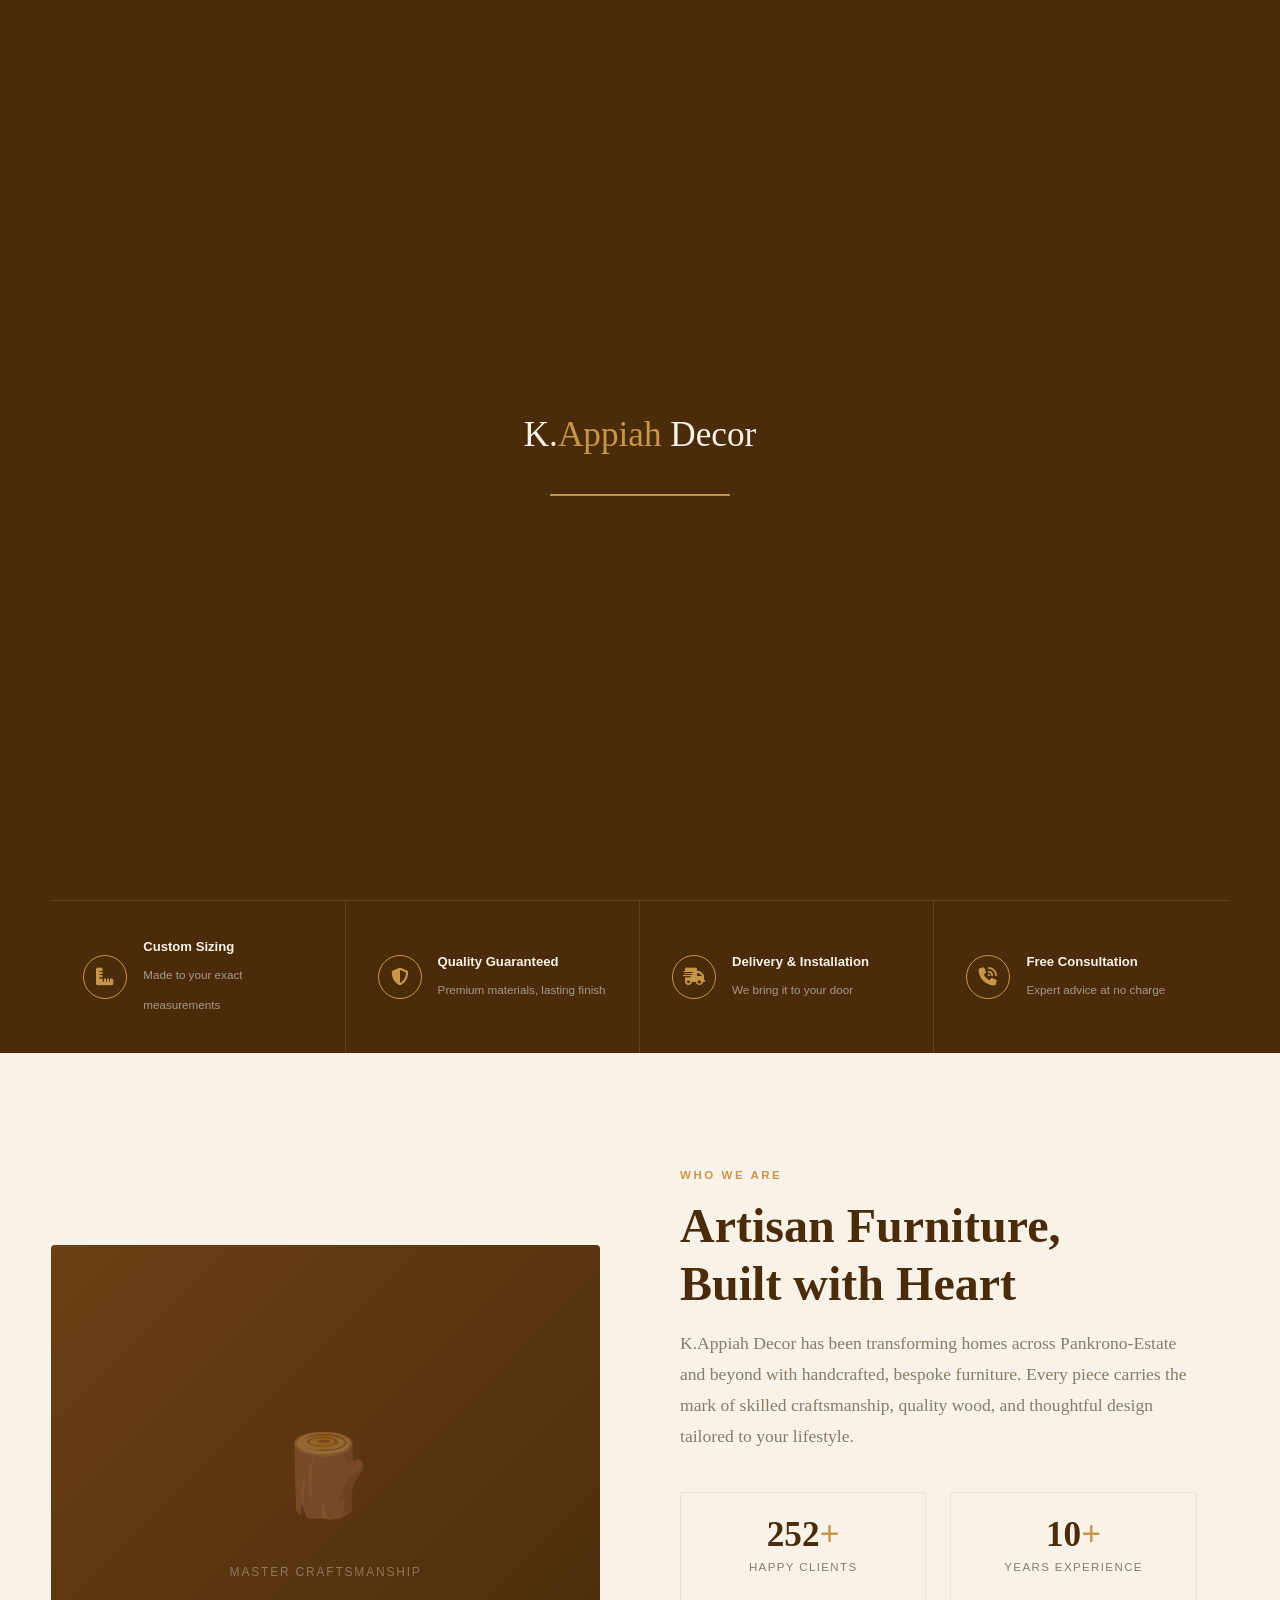
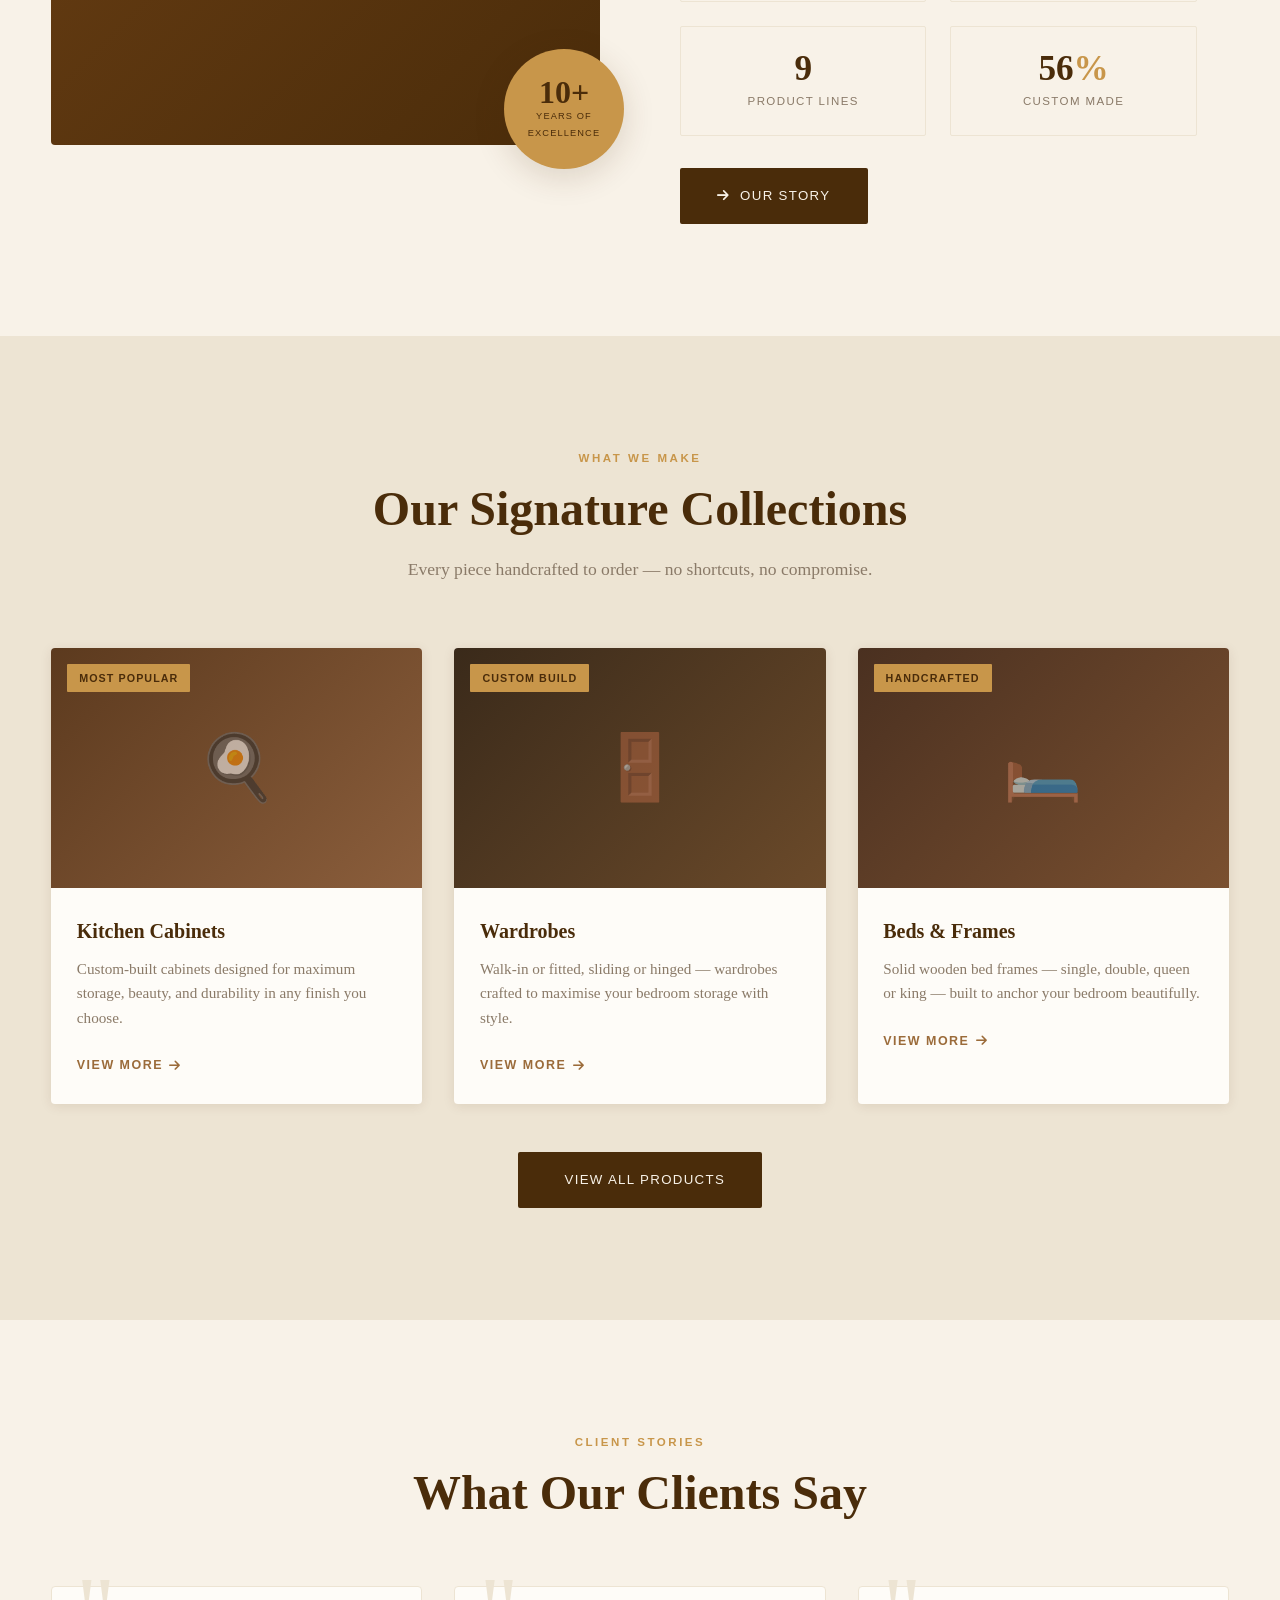
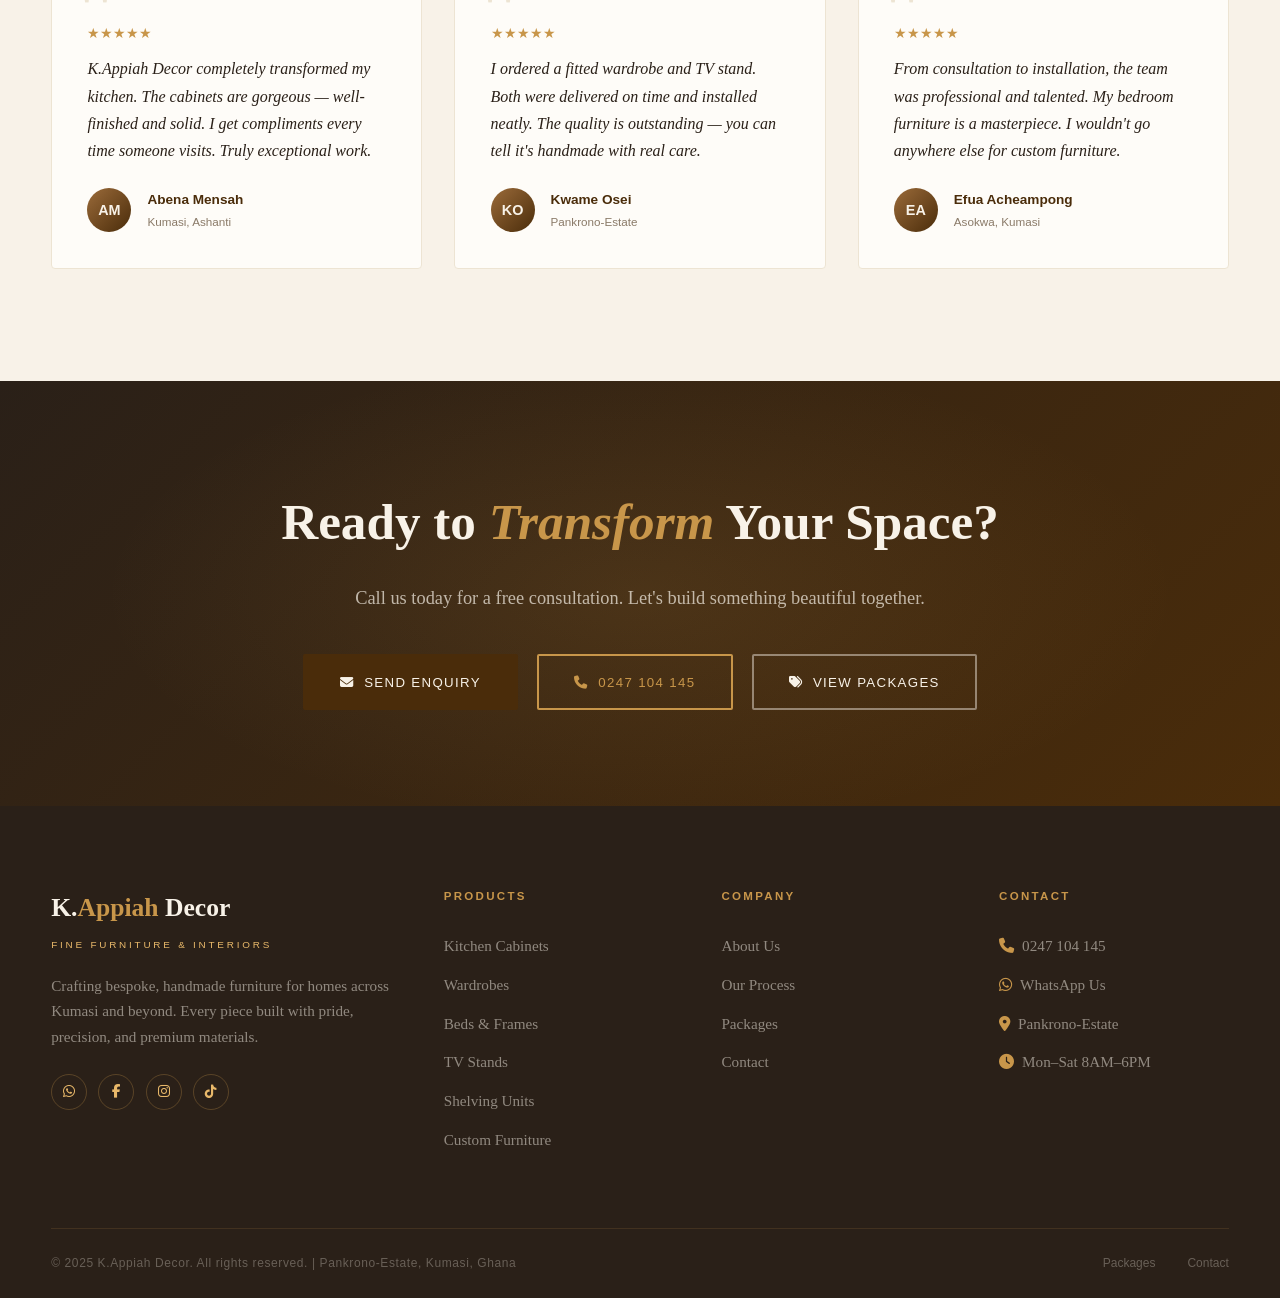
==== commit 57fa4e99: "Update index.html" ====
--- a/index.html
+++ b/index.html
@@ -303,6 +303,6 @@
 
 <button id="wa-float" aria-label="WhatsApp"><i class="fa-brands fa-whatsapp"></i></button>
 <button id="back-top" aria-label="Back to top"><i class="fa-solid fa-arrow-up"></i></button>
-<script src="assets/js/main.js"></script>
+<script src="main.js"></script>
 </body>
 </html>
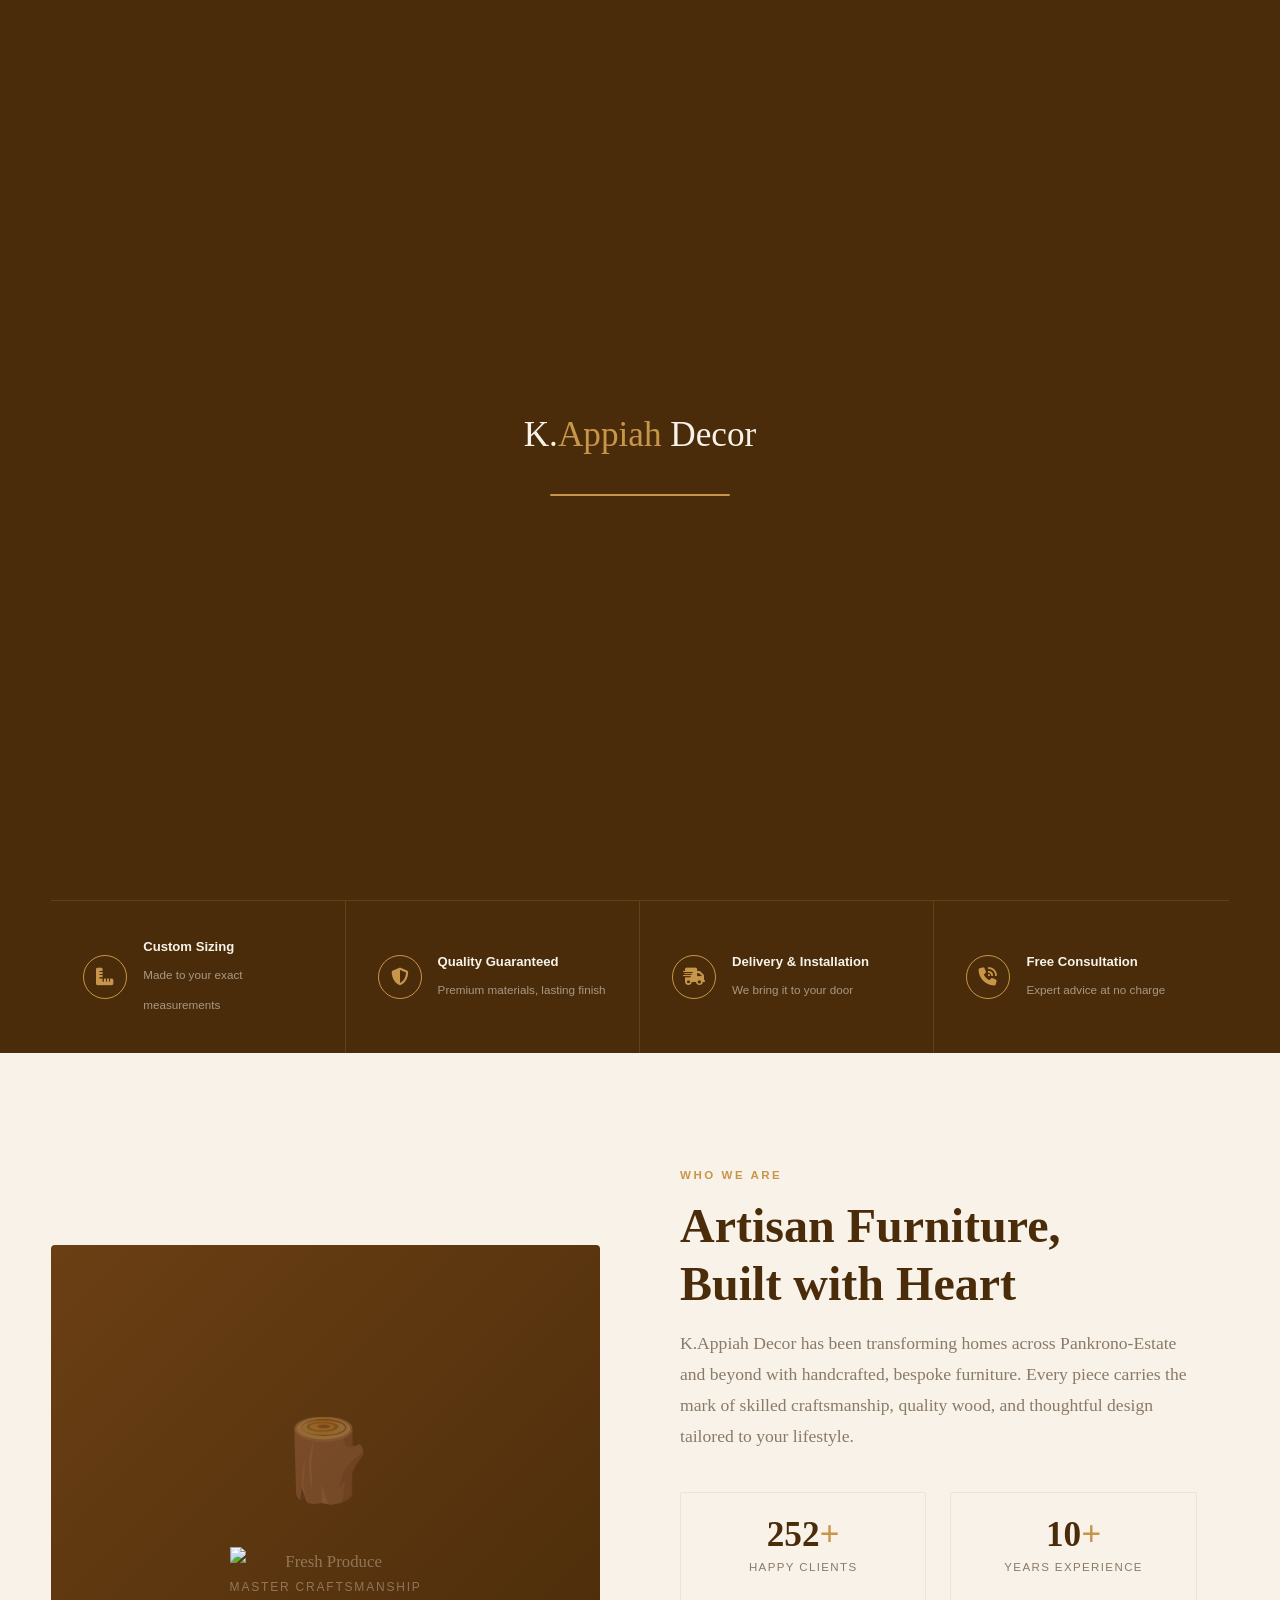
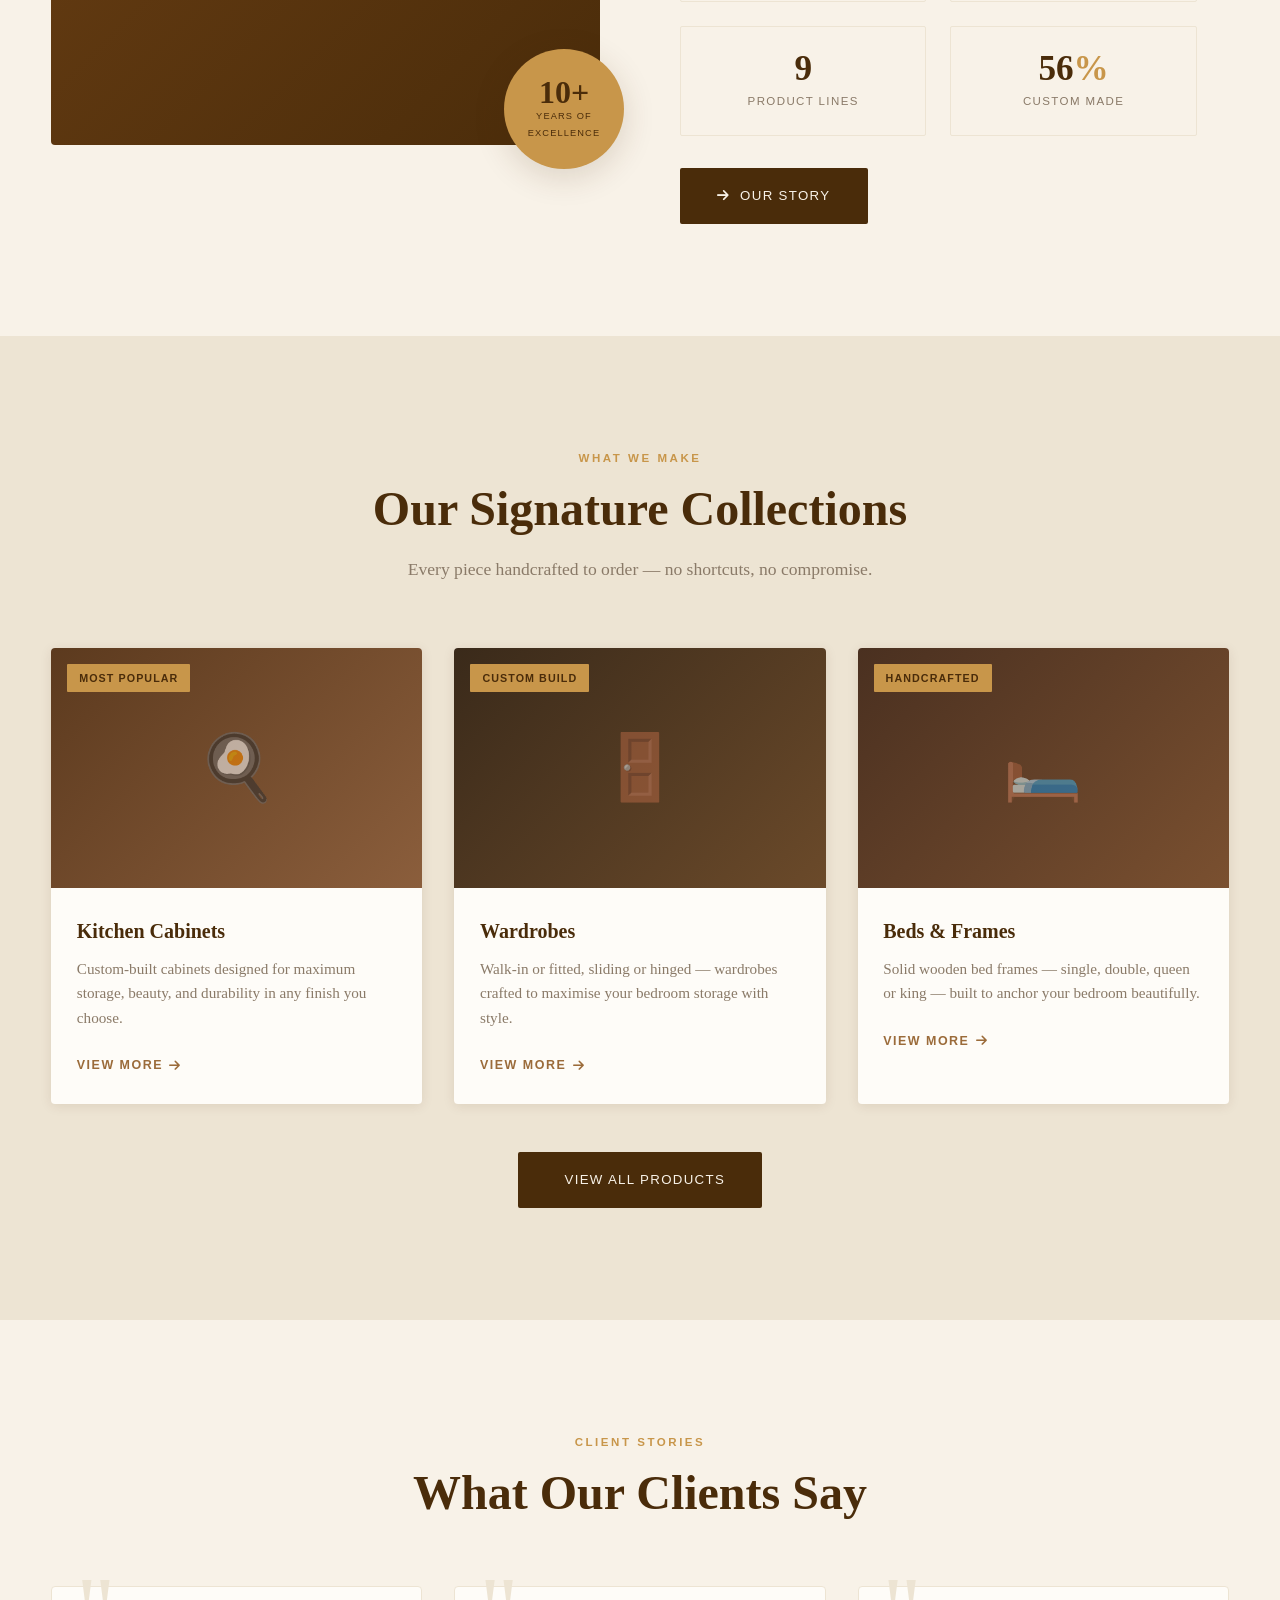
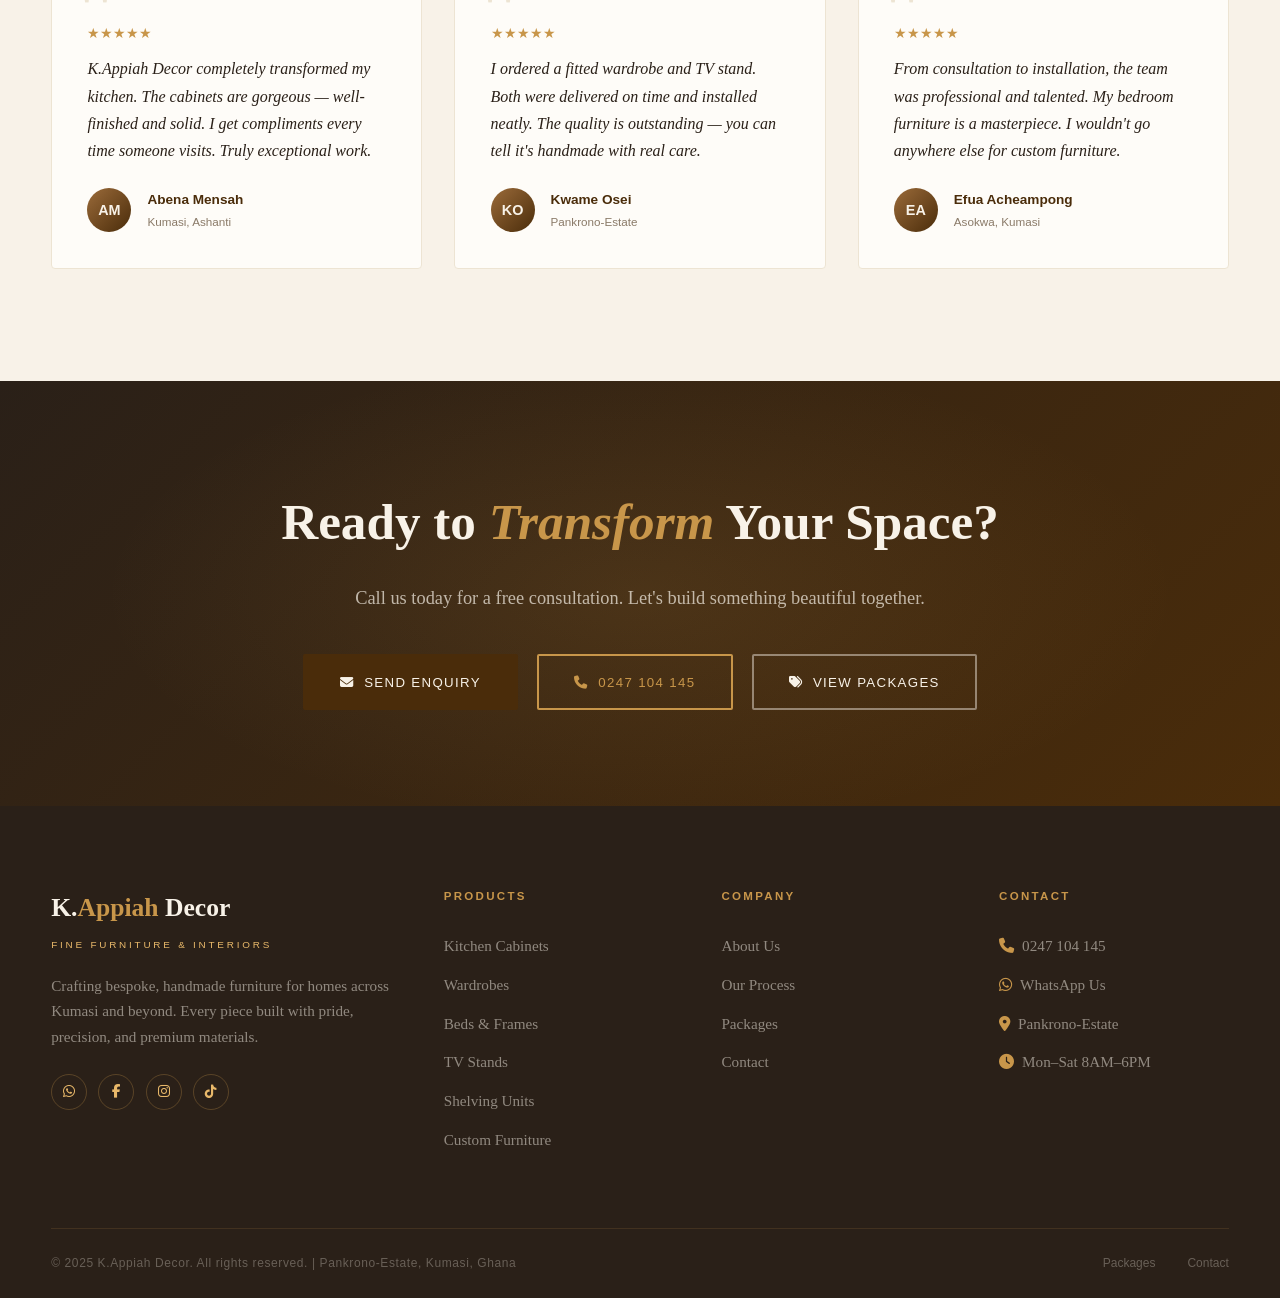
==== commit 8797d1c9: "Update index.html" ====
--- a/index.html
+++ b/index.html
@@ -104,6 +104,7 @@
         <div class="welcome-img">
           <div class="welcome-img-placeholder">
             <div class="ico">🪵</div>
+             <img src="tampico.jpg" alt="Fresh Produce">
             <p>Master Craftsmanship</p>
           </div>
         </div>
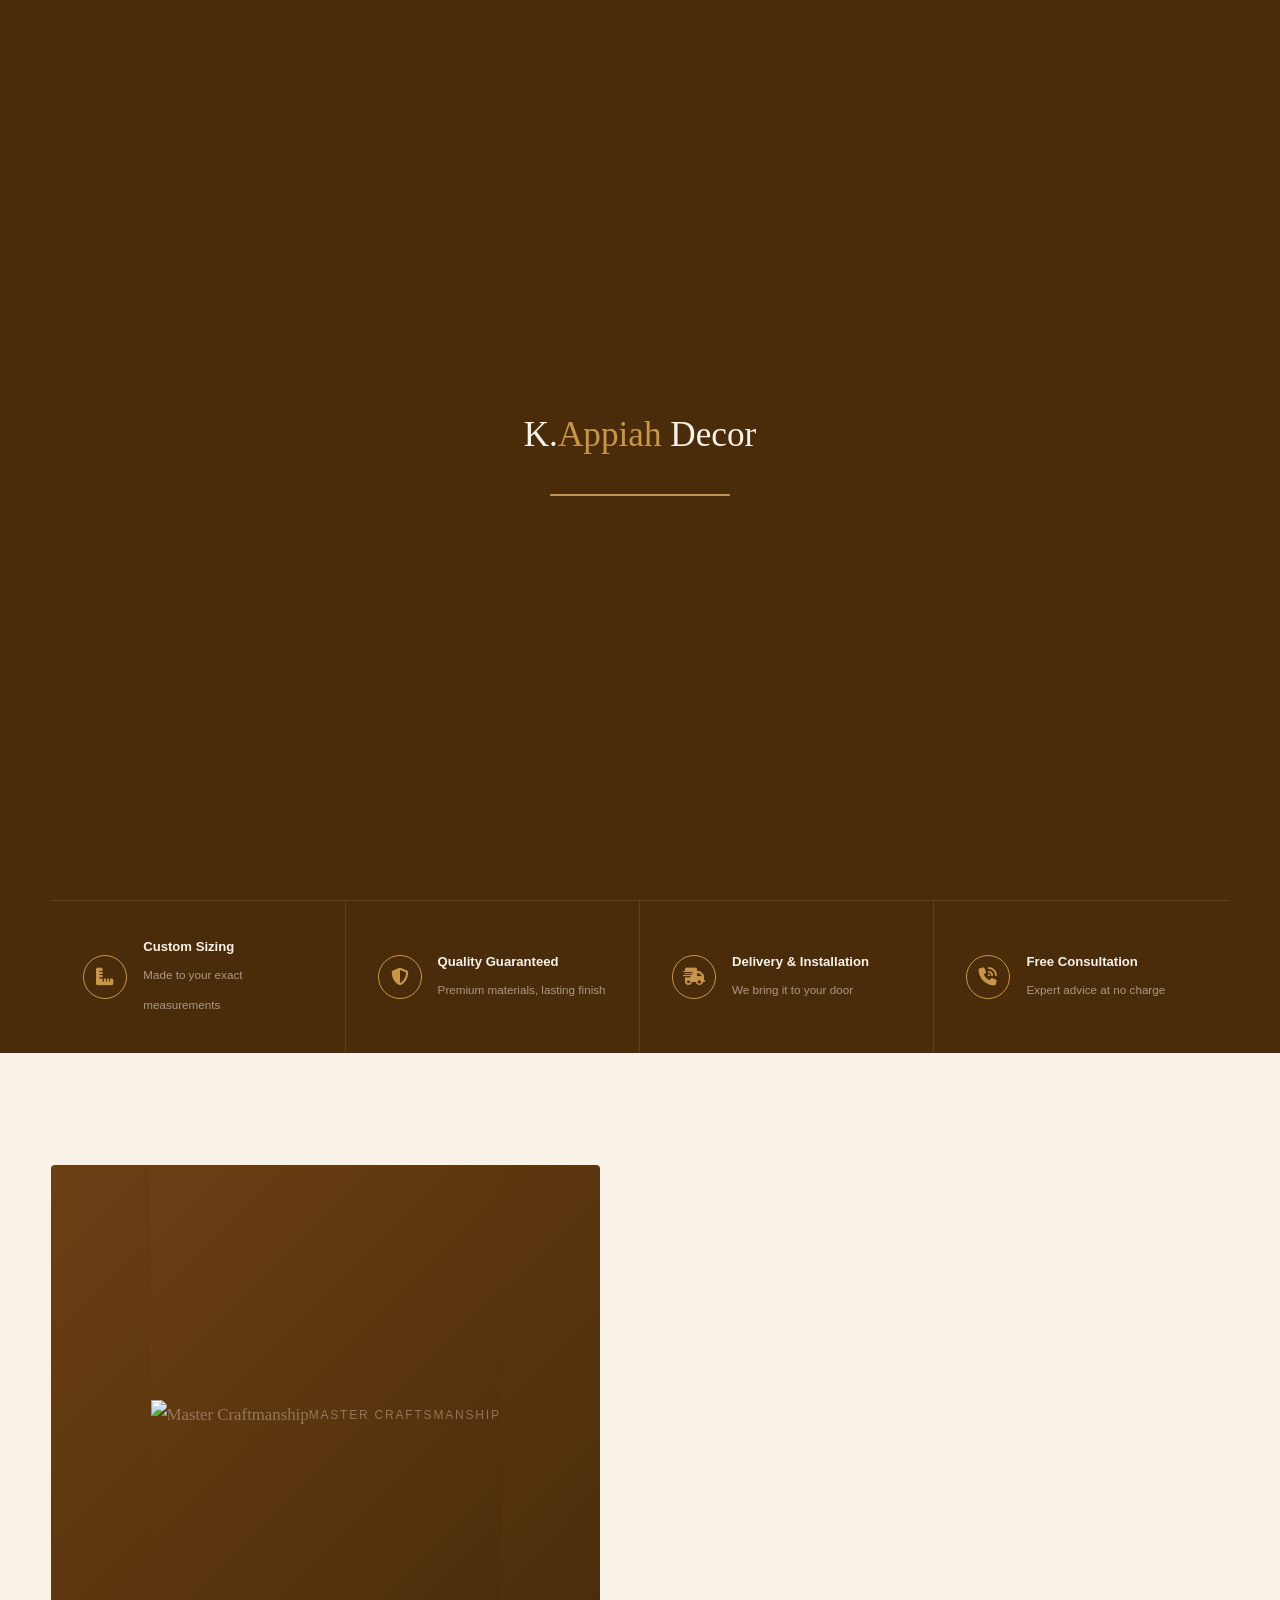
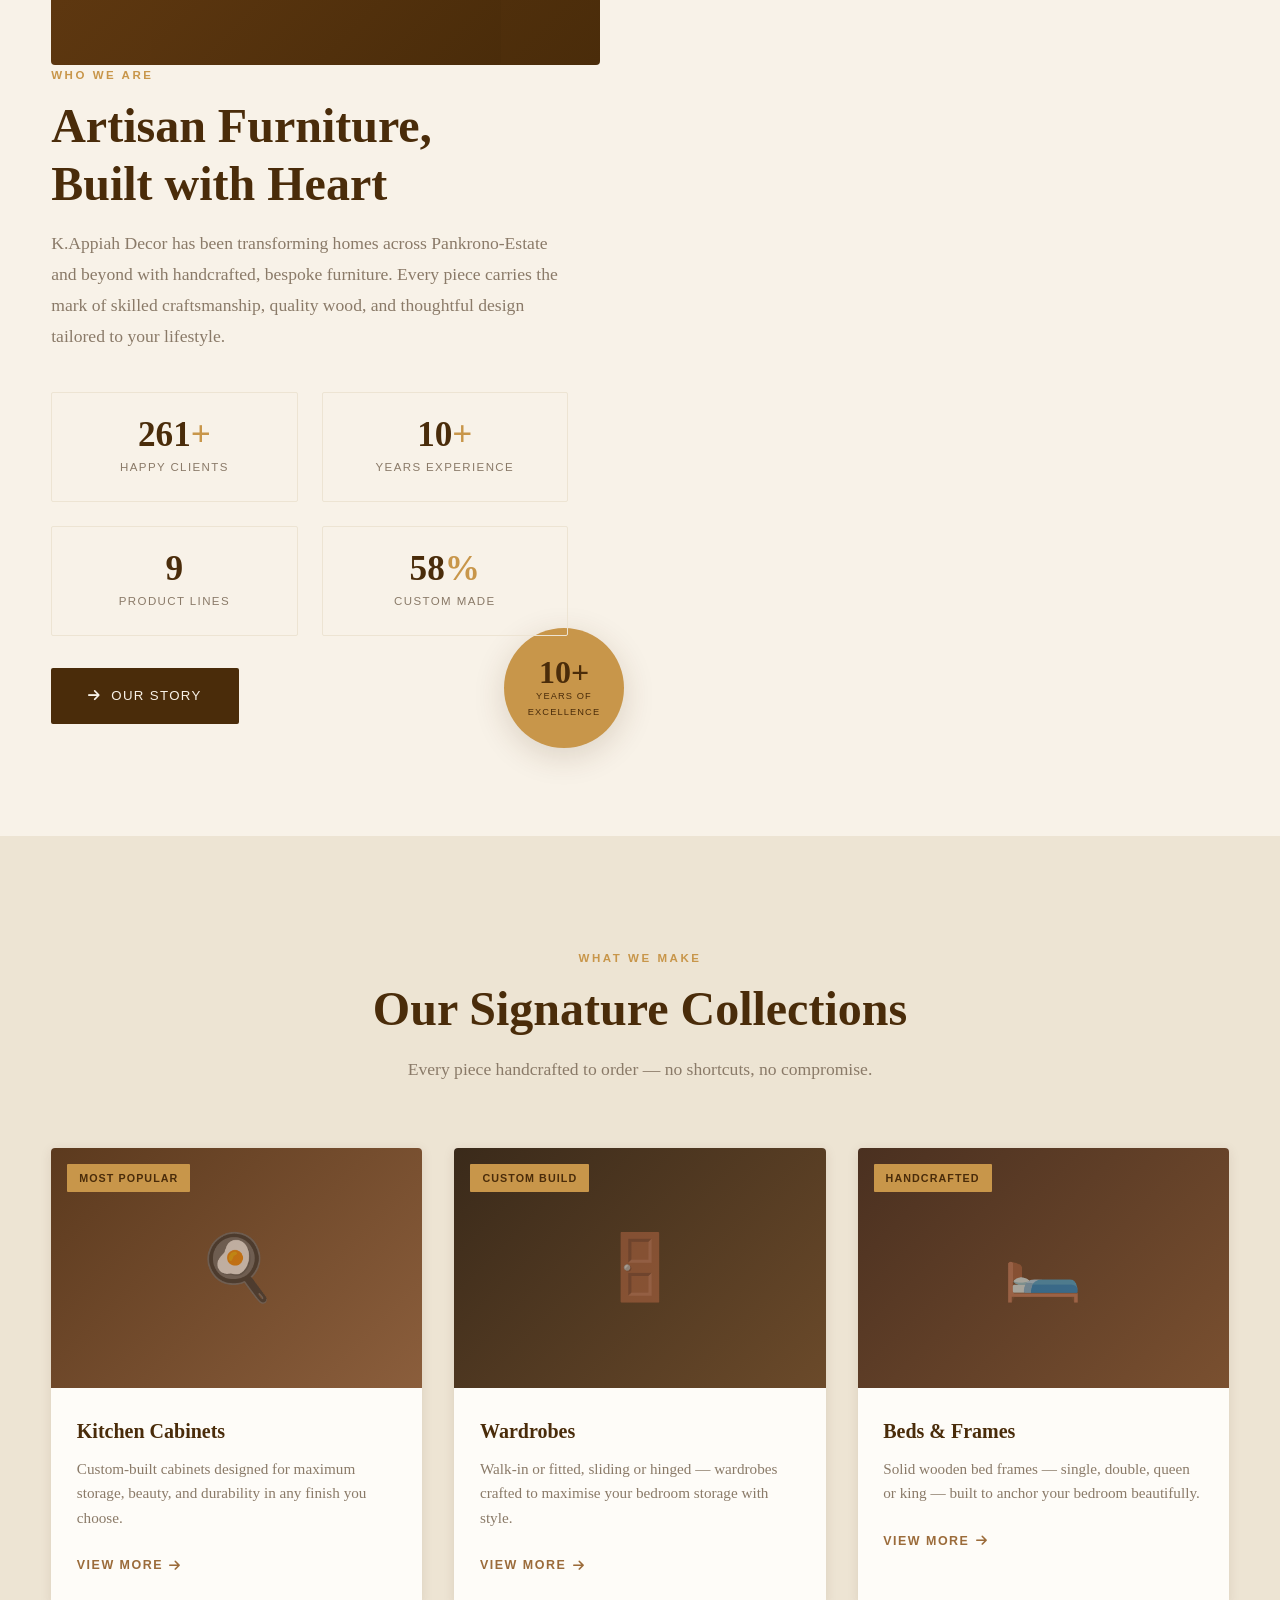
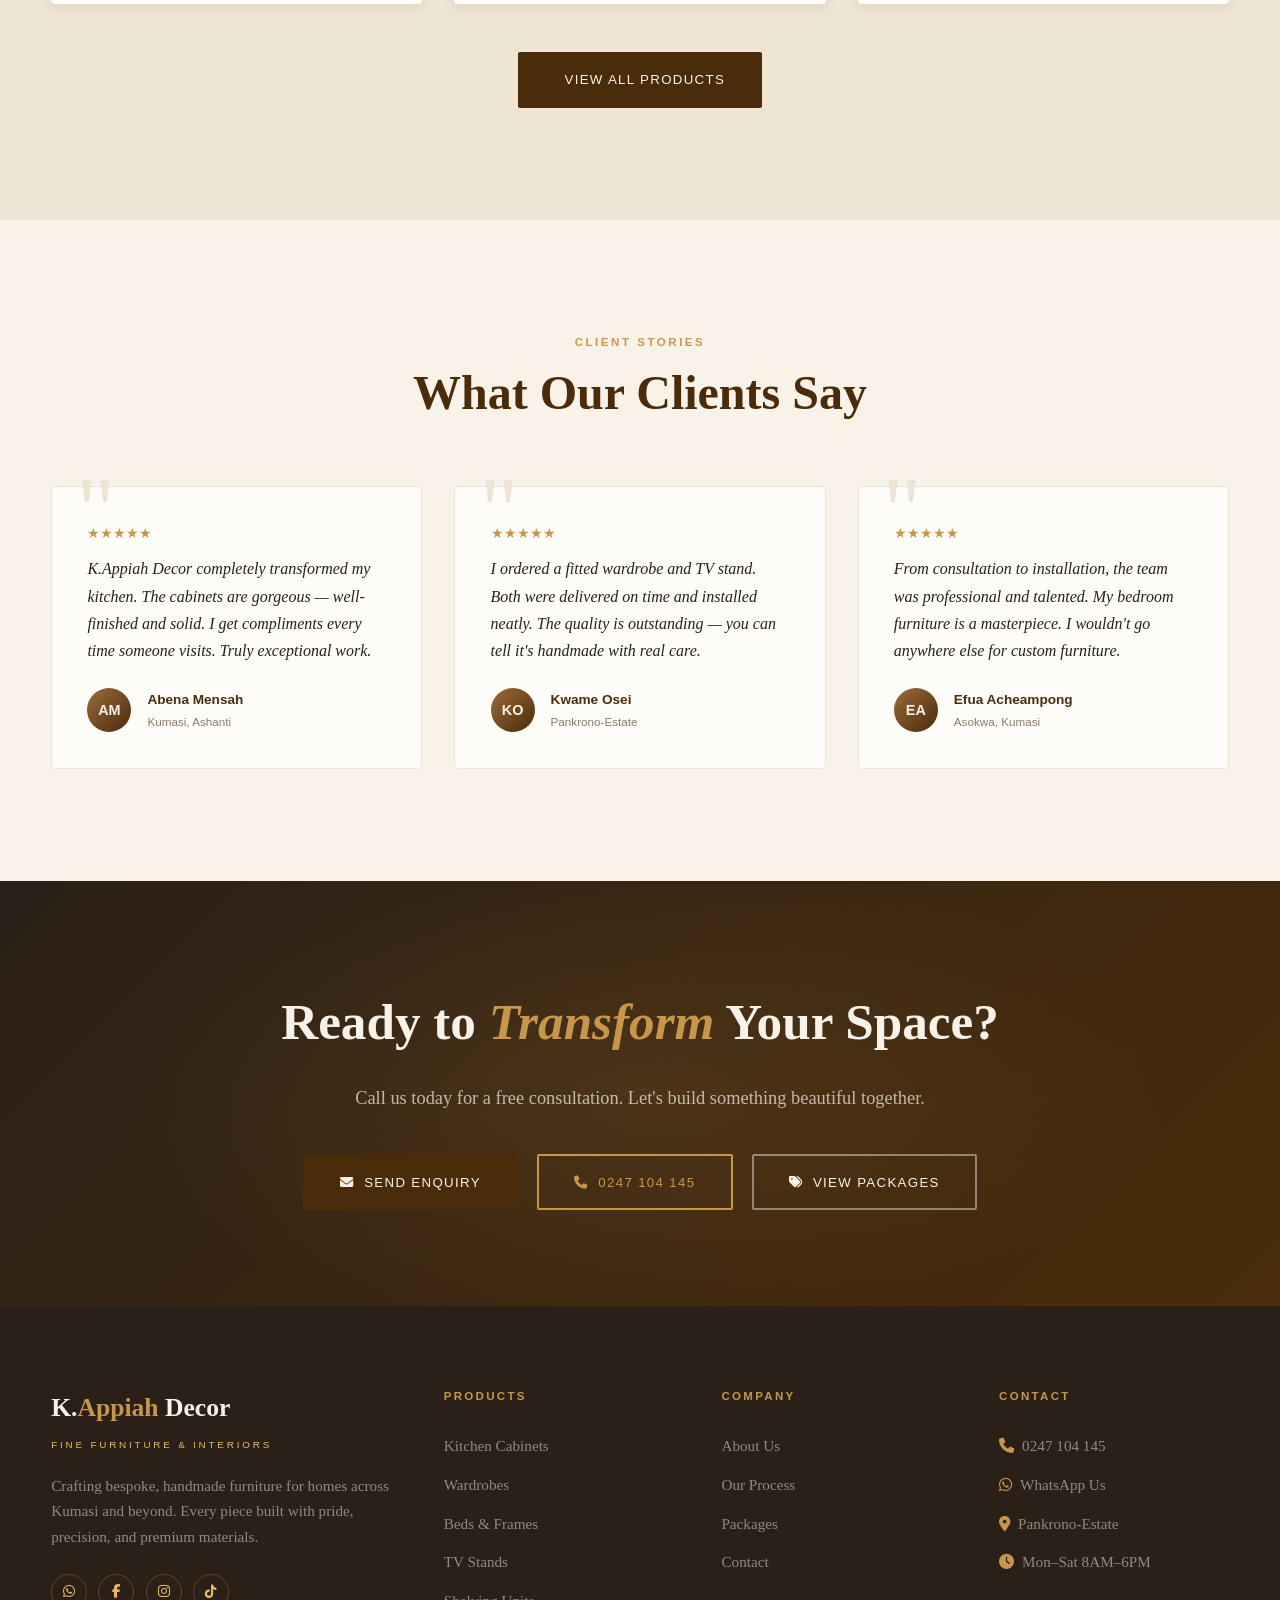
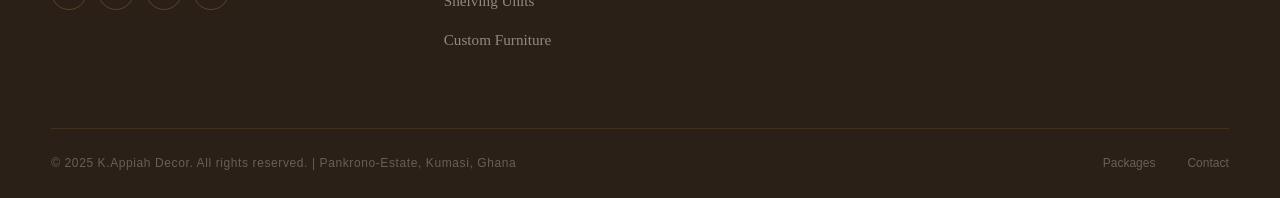
==== commit 25d5538c: "Update index.html" ====
--- a/index.html
+++ b/index.html
@@ -103,9 +103,11 @@
       <div class="welcome-visual reveal">
         <div class="welcome-img">
           <div class="welcome-img-placeholder">
-            <div class="ico">🪵</div>
-             <img src="tampico.jpg" alt="Fresh Produce">
+            <div class="welcome-img">
+             <img src="master.jpg" alt="Master Craftmanship" class="welcome-image">
+              <div class-"welcome-img-overlay">
             <p>Master Craftsmanship</p>
+            </div>
           </div>
         </div>
         <div class="welcome-badge">
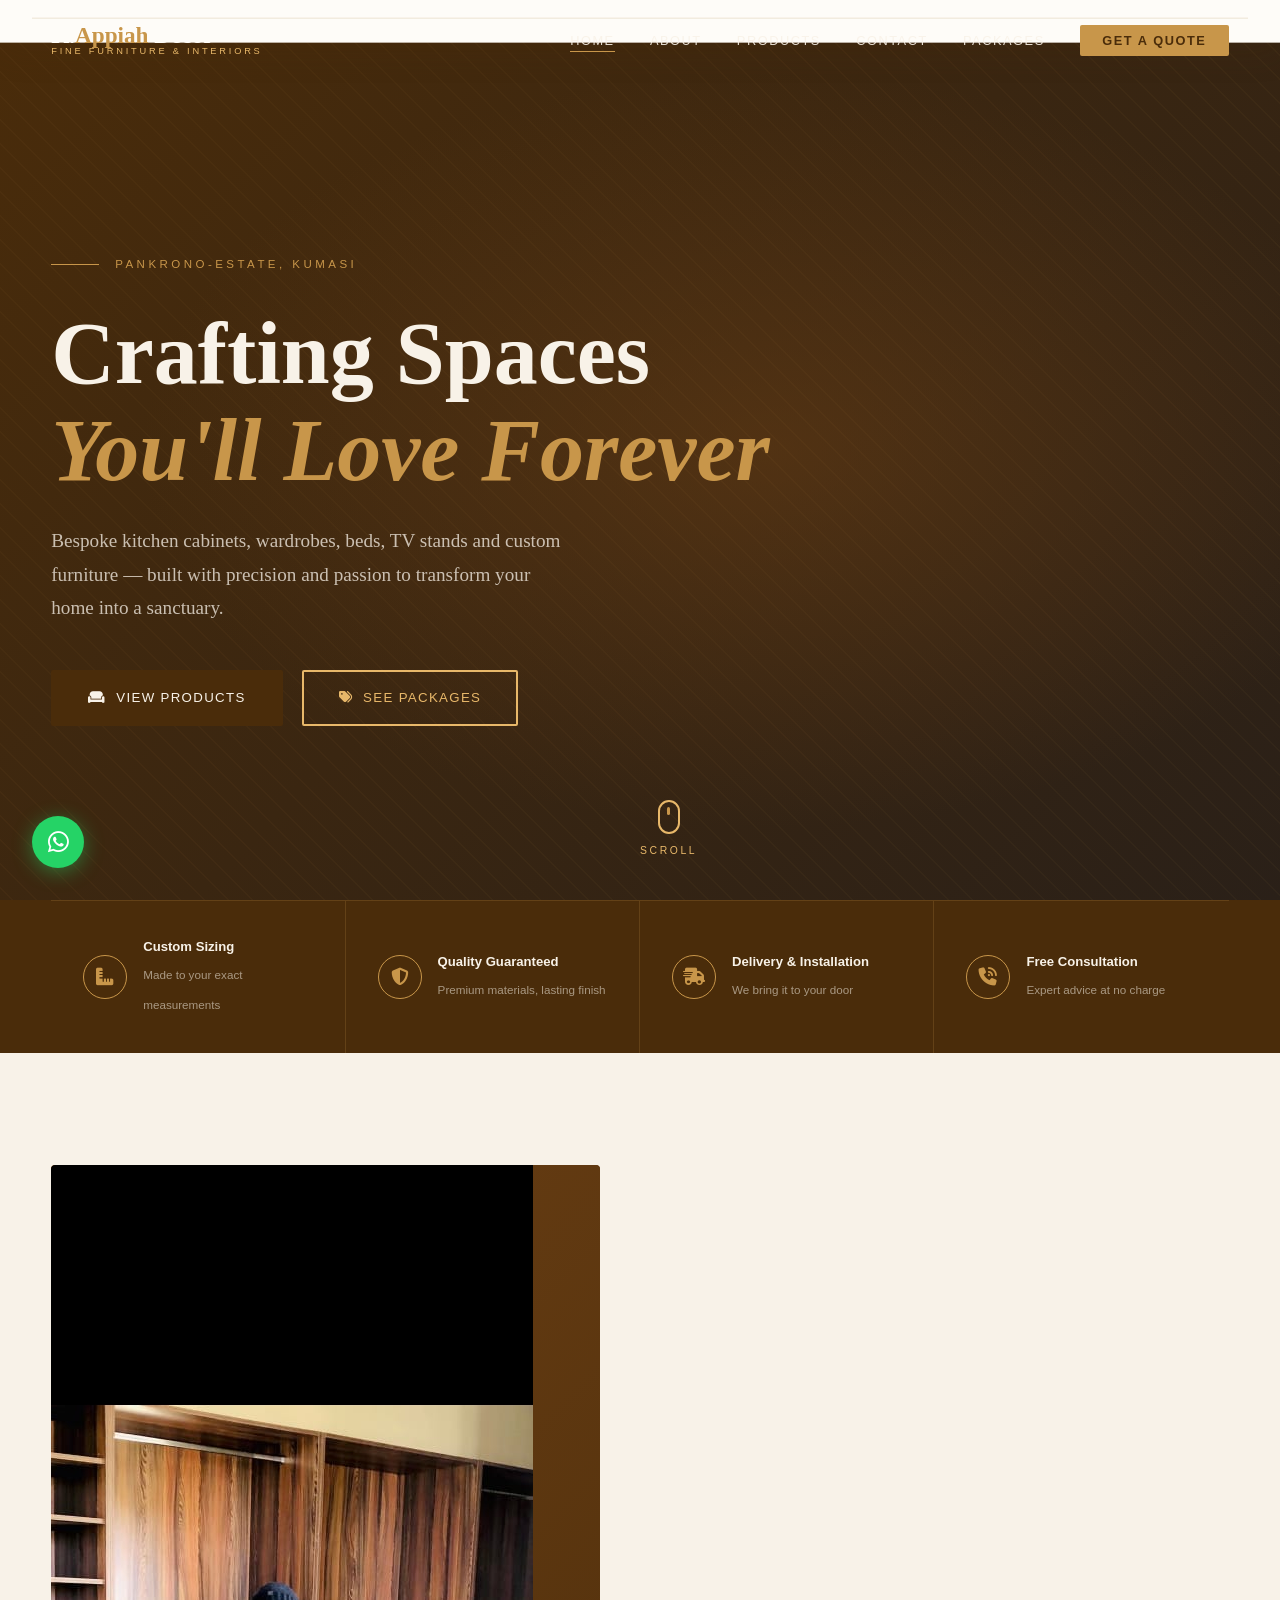
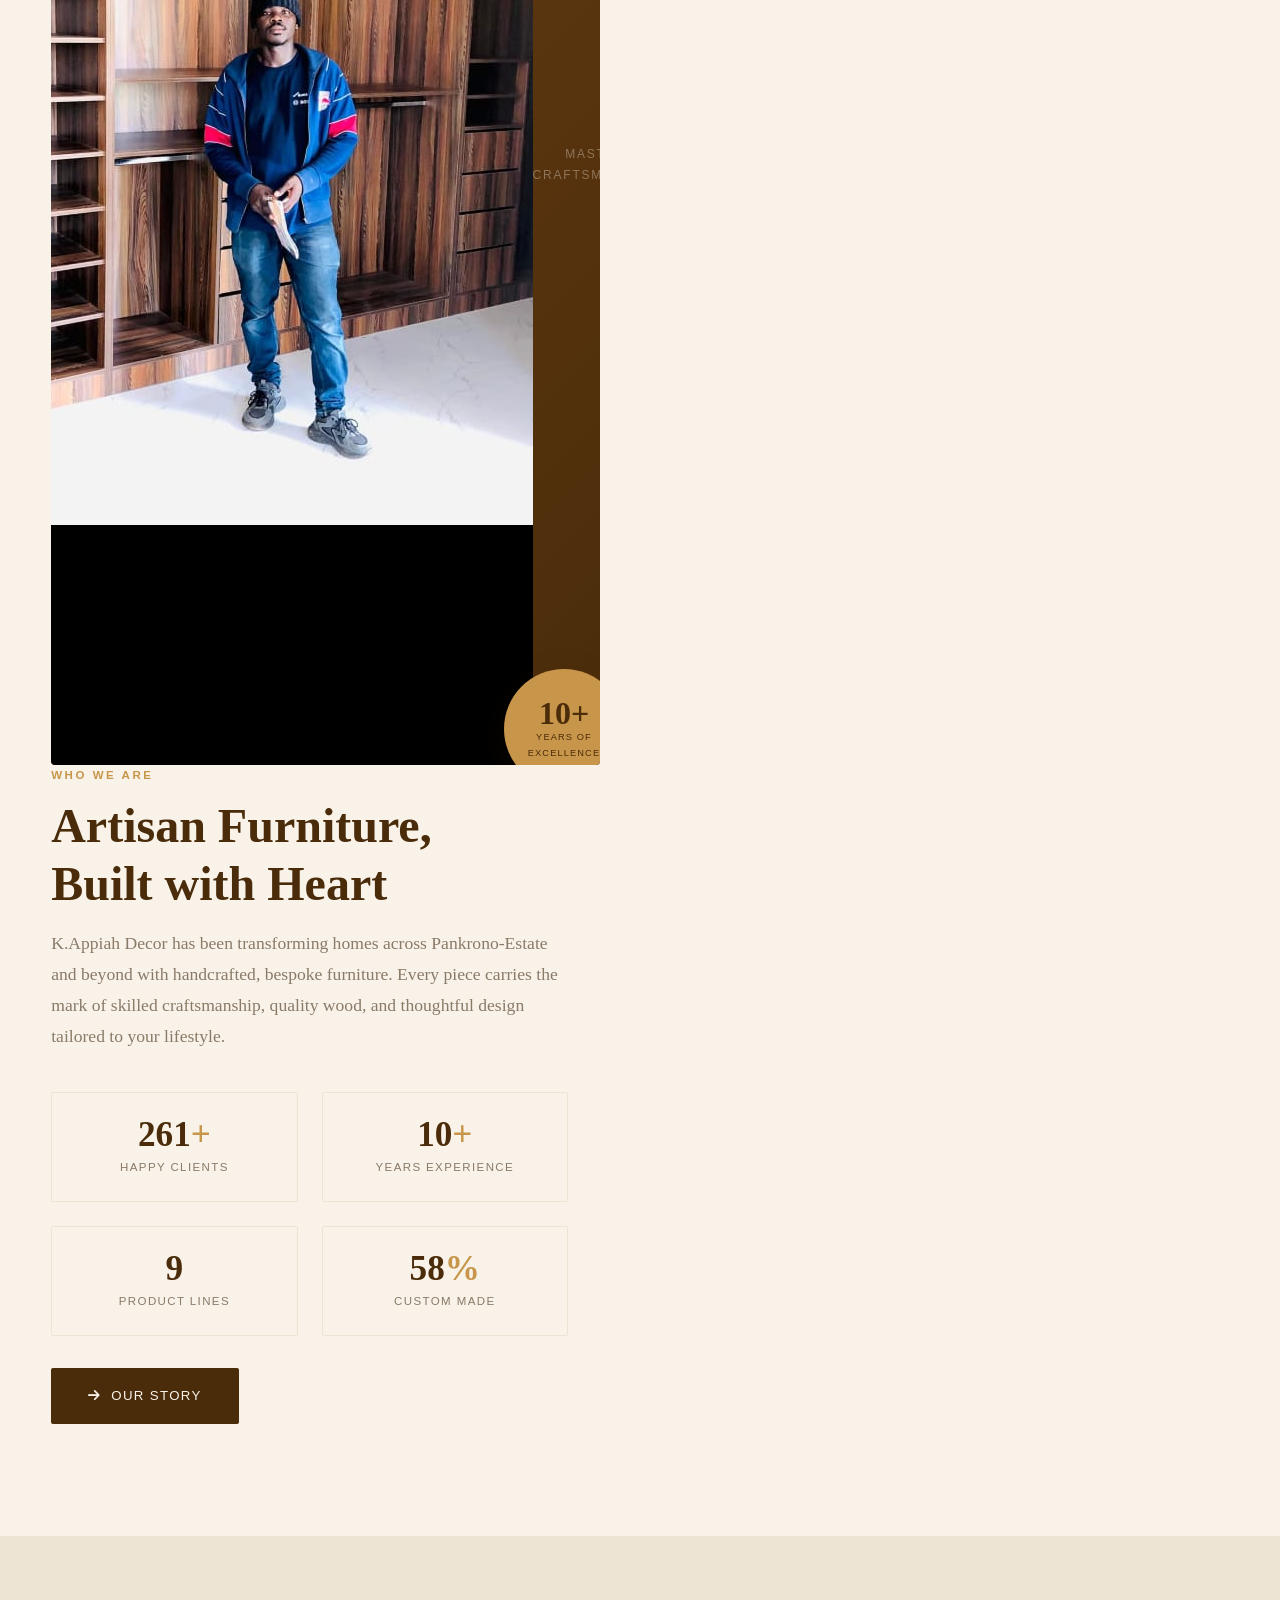
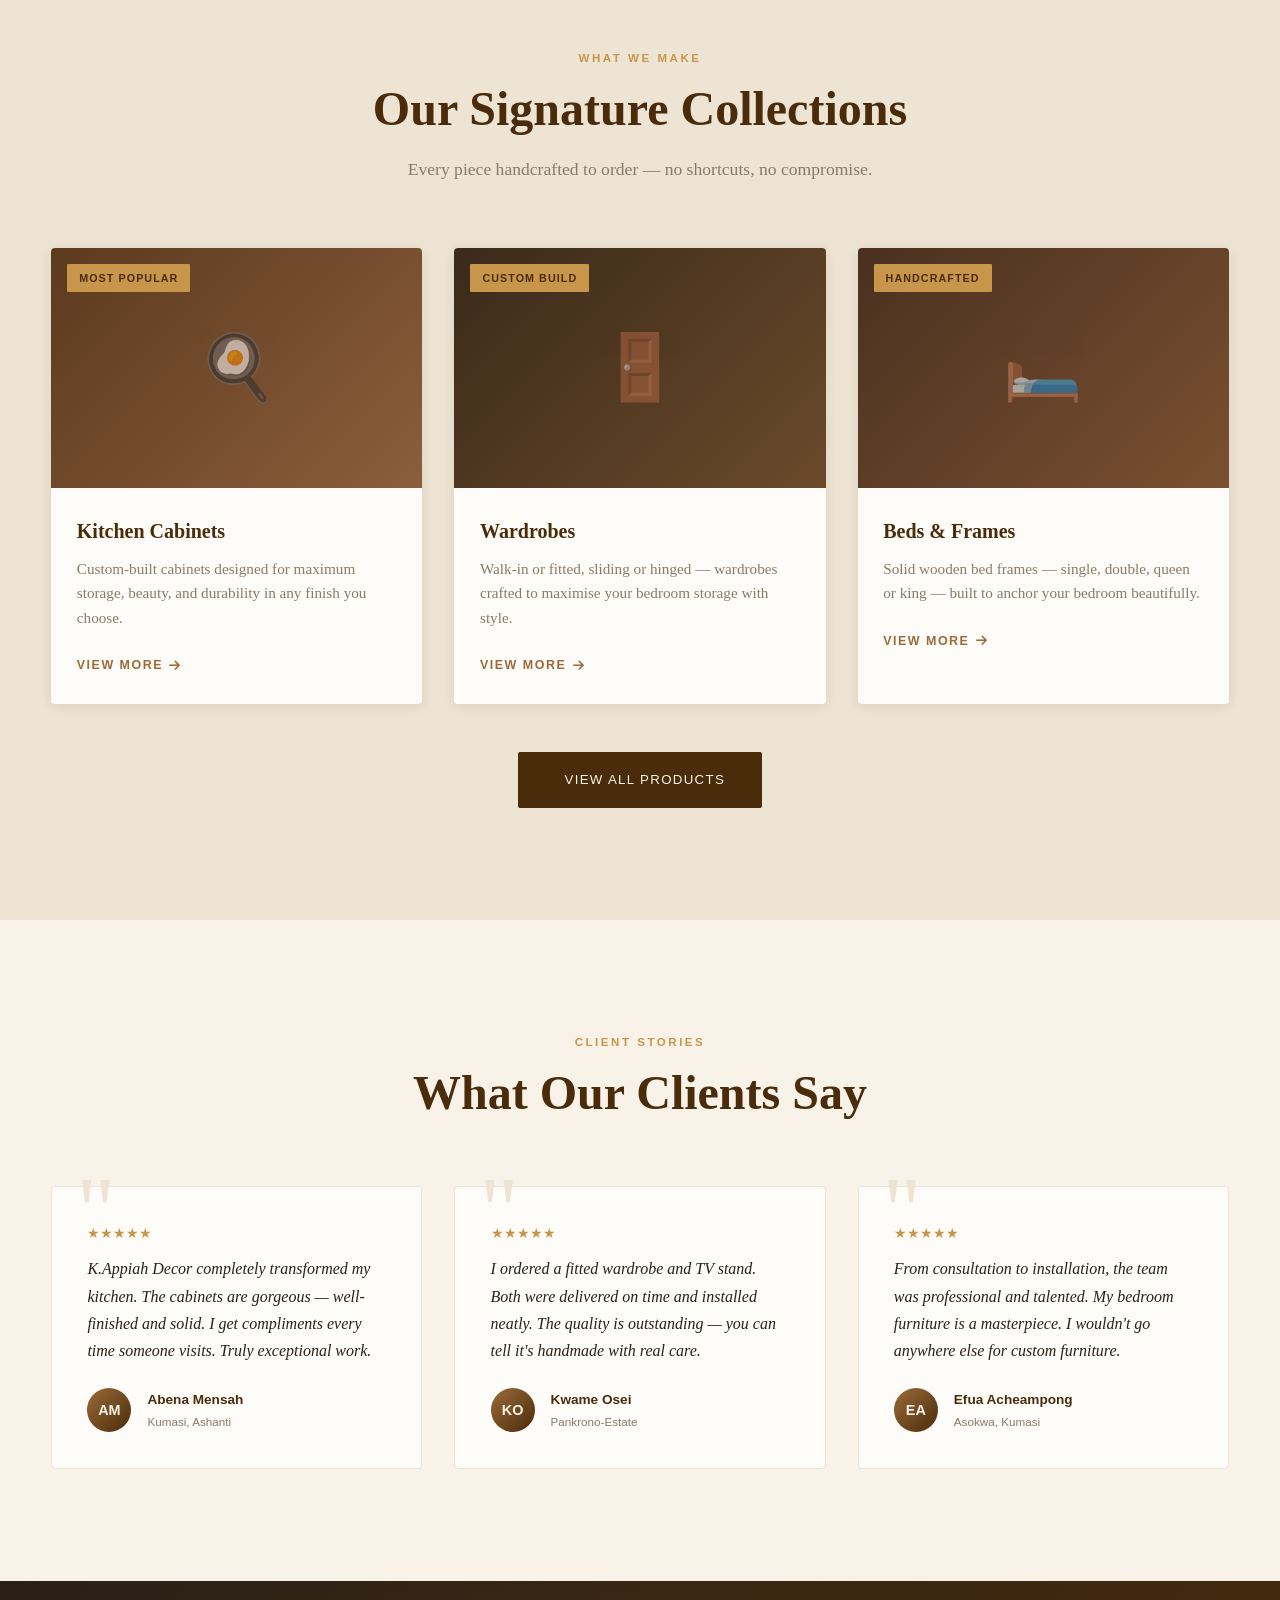
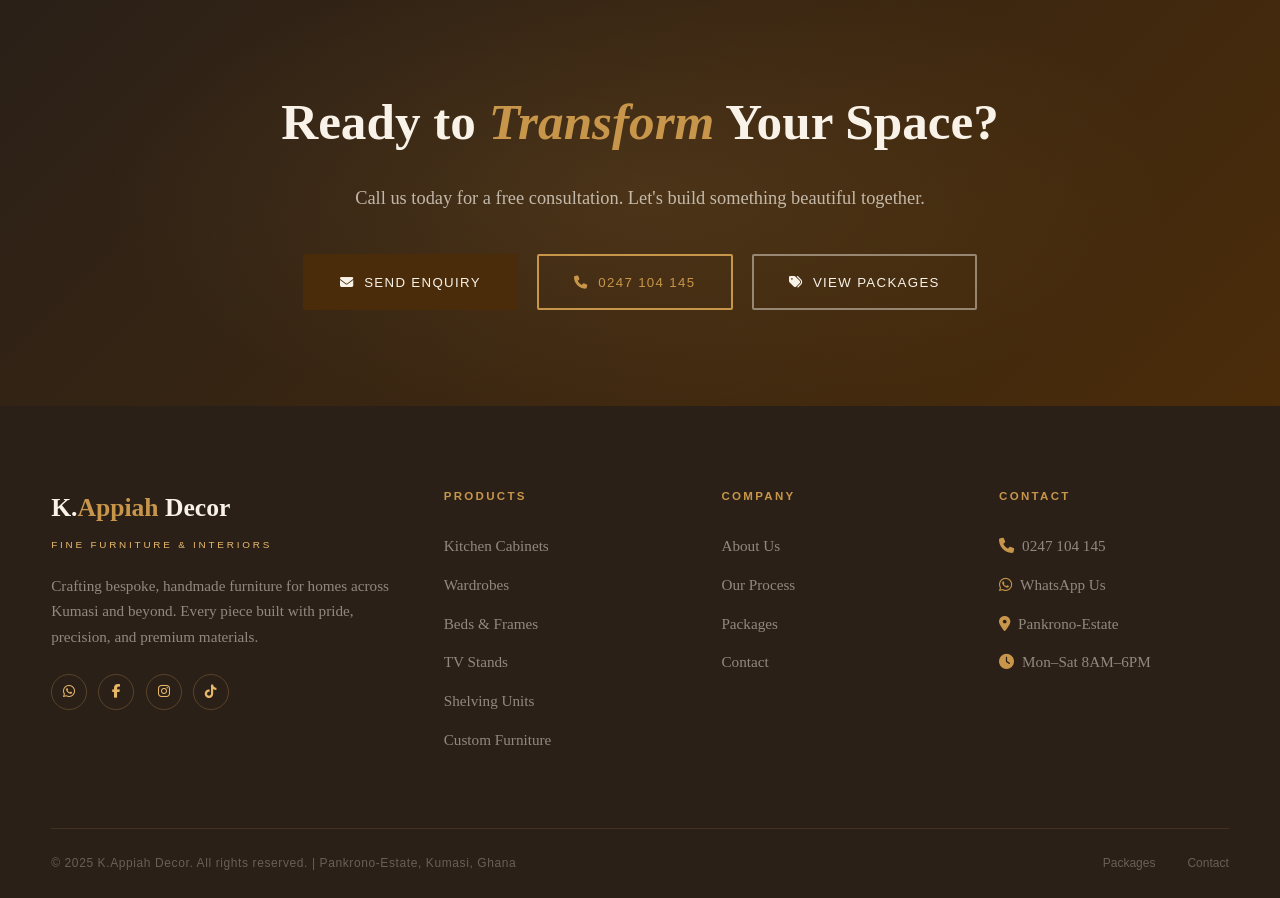
==== commit f1574655: "Update index.html" ====
--- a/index.html
+++ b/index.html
@@ -104,7 +104,7 @@
         <div class="welcome-img">
           <div class="welcome-img-placeholder">
             <div class="welcome-img">
-             <img src="master.jpg" alt="Master Craftmanship" class="welcome-image">
+             <img src="master.jpeg" alt="Master Craftmanship" class="welcome-image">
               <div class-"welcome-img-overlay">
             <p>Master Craftsmanship</p>
             </div>
--- a/pages.css
+++ b/pages.css
@@ -52,6 +52,21 @@
   width: 100%; height: 500px;
   background: linear-gradient(135deg, var(--walnut-mid) 0%, var(--walnut) 100%);
   border-radius: 4px; display: flex; align-items: center; justify-content: center;
+}
+.welcome-img {
+    position: relative;
+    overflow: hidden;
+    width: 100%;
+    height: 500%;
+    border-radius: 4px;
+   background: linear-gradient(135deg, var(--walnut-mid) 0%, var(--walnut) 100%);
+}
+
+.welcome-img img.welcome-image {
+    width: 100%;
+    height: 100%;
+    object-fit: cover;
+    display: block;
 }
 .welcome-img-placeholder { text-align: center; color: rgba(248,242,232,0.35); }
 .welcome-img-placeholder .ico { font-size: 5rem; margin-bottom: 1rem; }
@@ -252,6 +267,9 @@
   .strip-item:nth-child(2) { border-right: none; }
 }
 @media (max-width: 768px) {
+   .welcome-img {
+    height: 350px; /* Smooth scaling for mobile devices */
+  }
   .featured-grid, .testi-grid, .values-grid, .team-grid, .all-products-grid, .materials-grid { grid-template-columns: 1fr; }
   .form-row { grid-template-columns: 1fr; }
   .contact-form-box { padding: 2rem 1.5rem; }
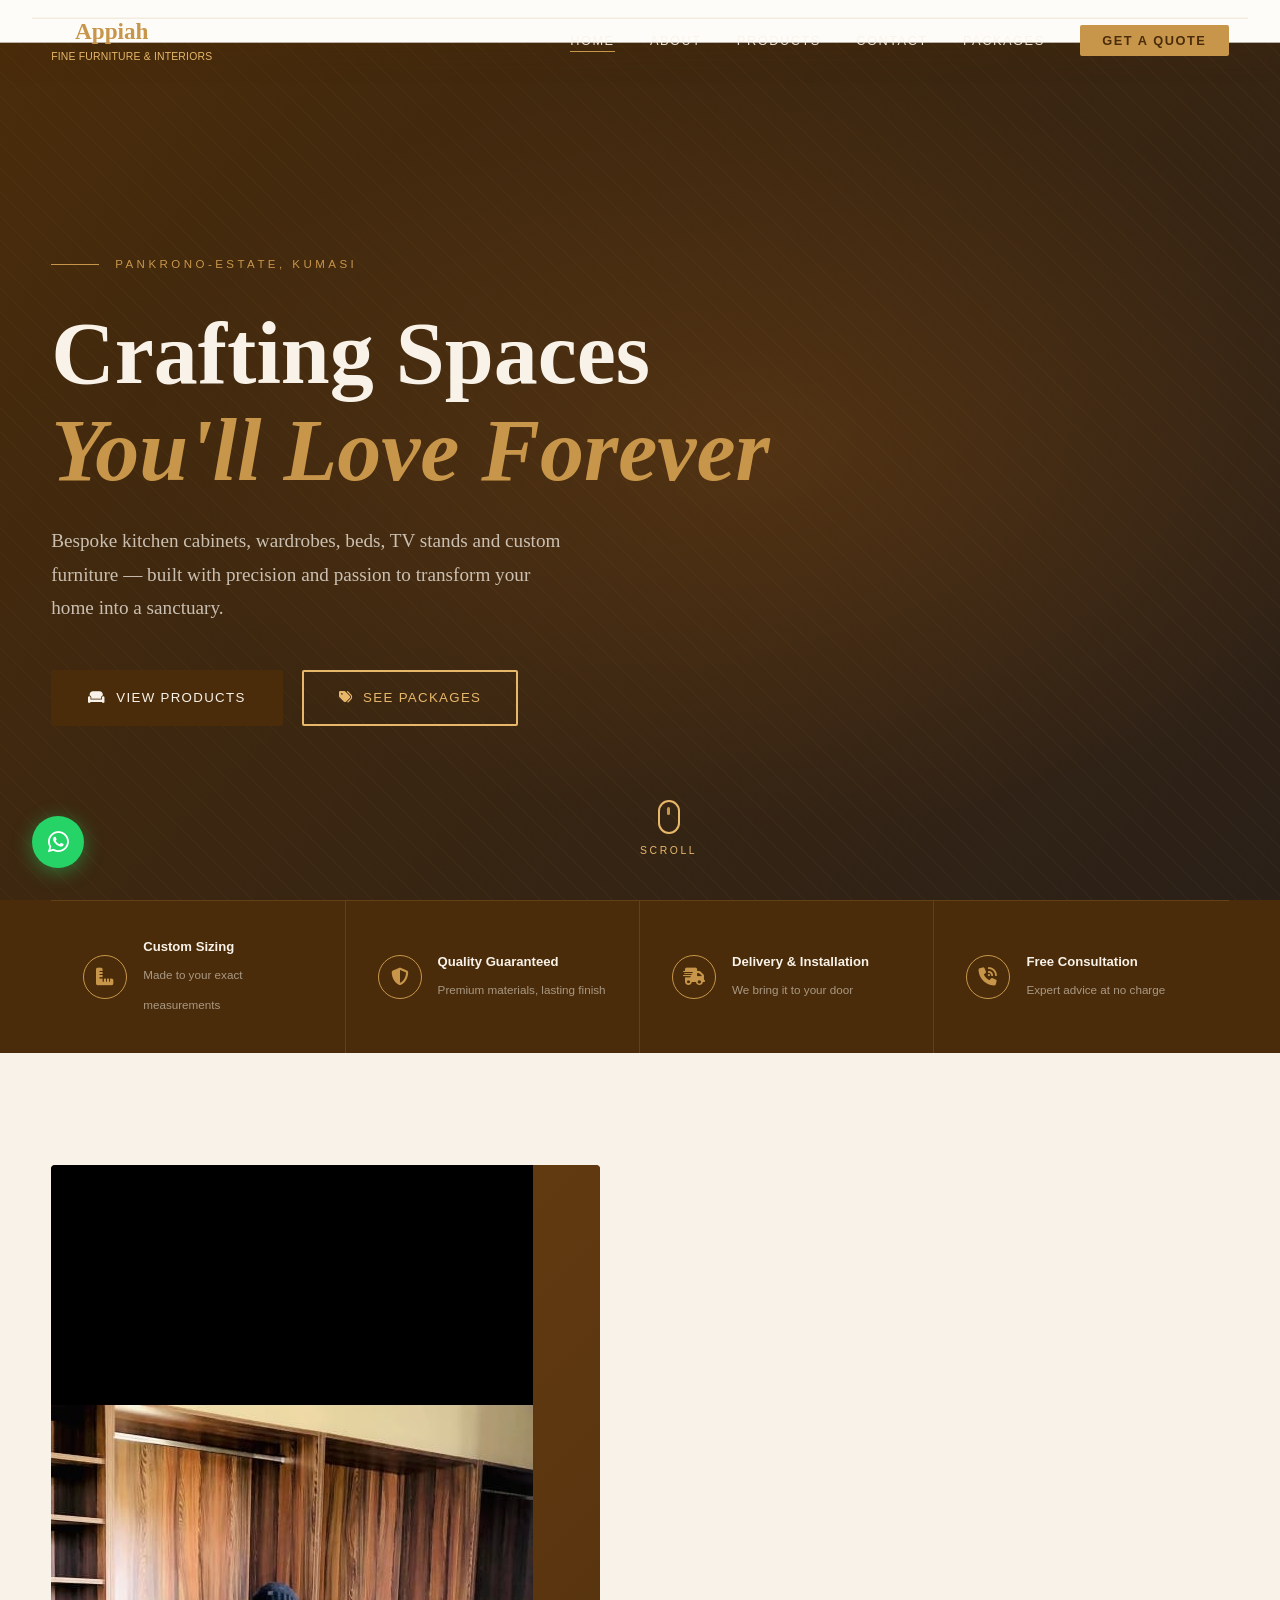
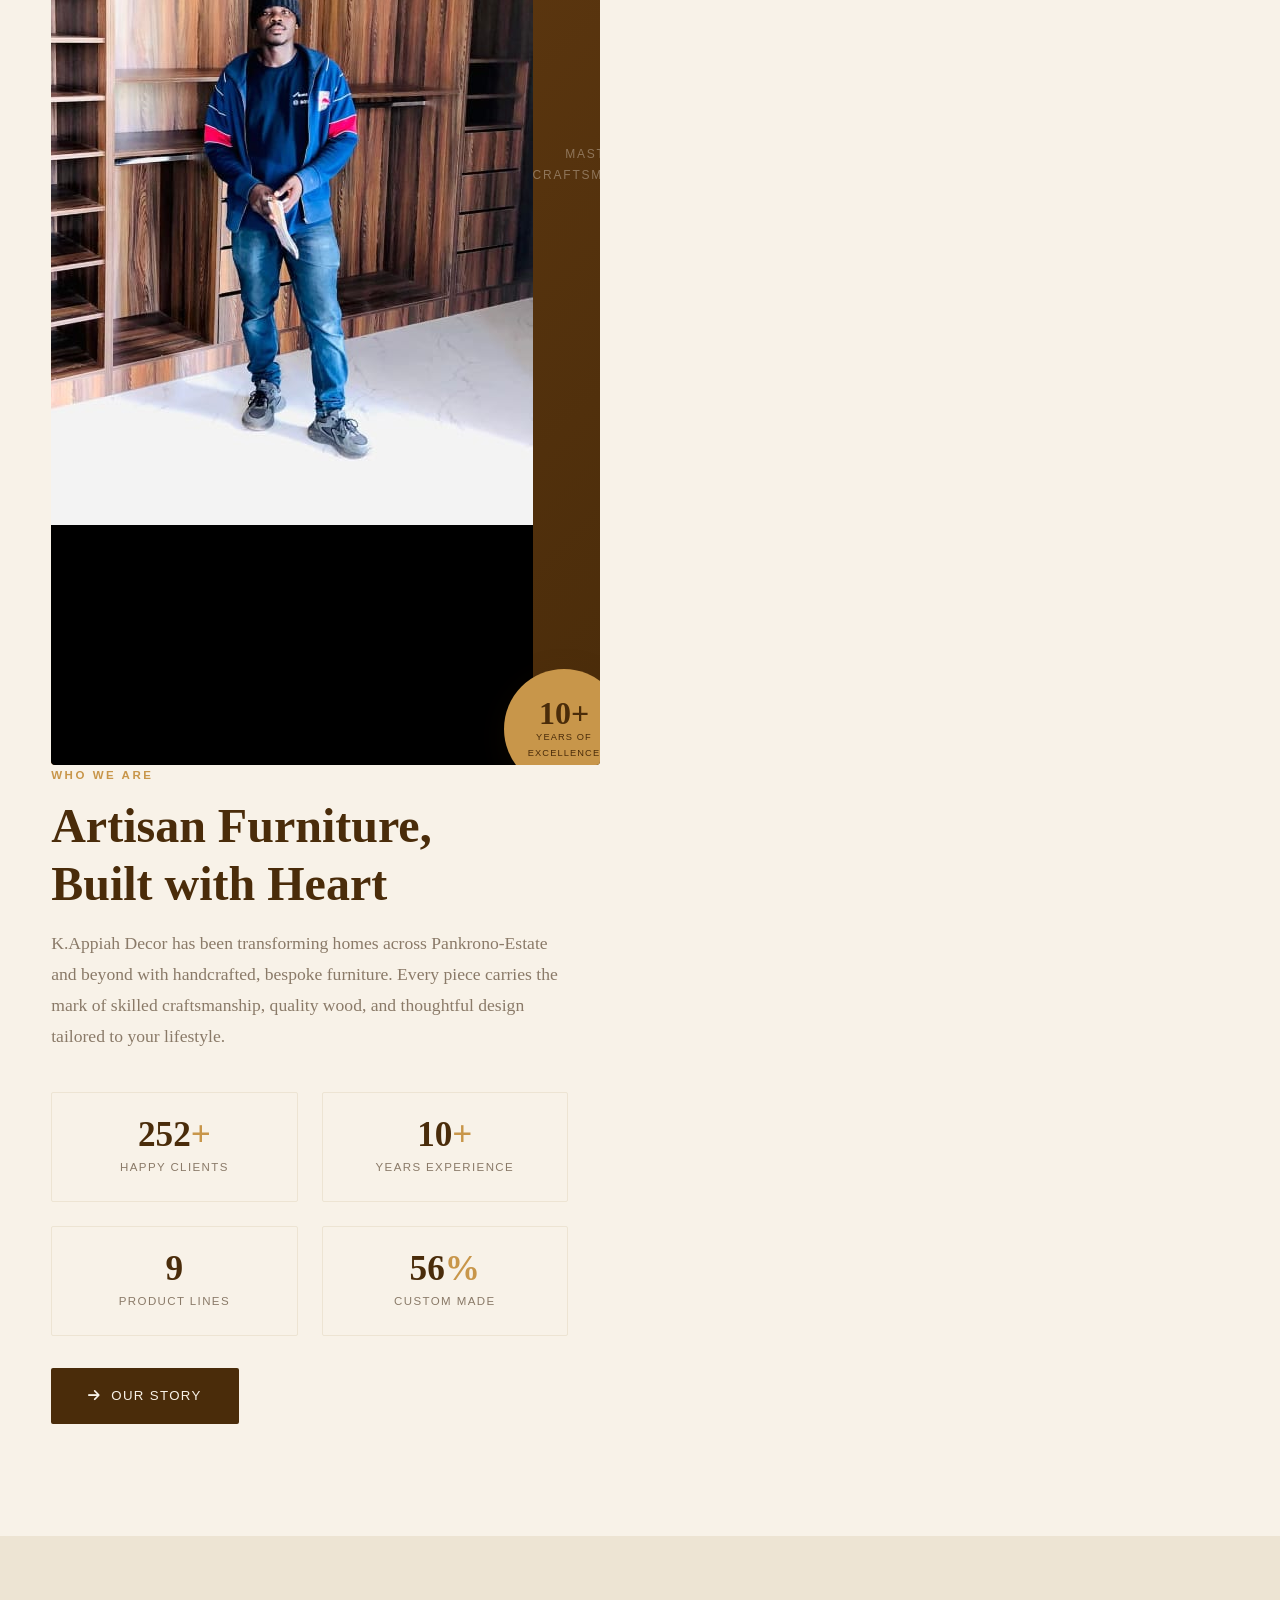
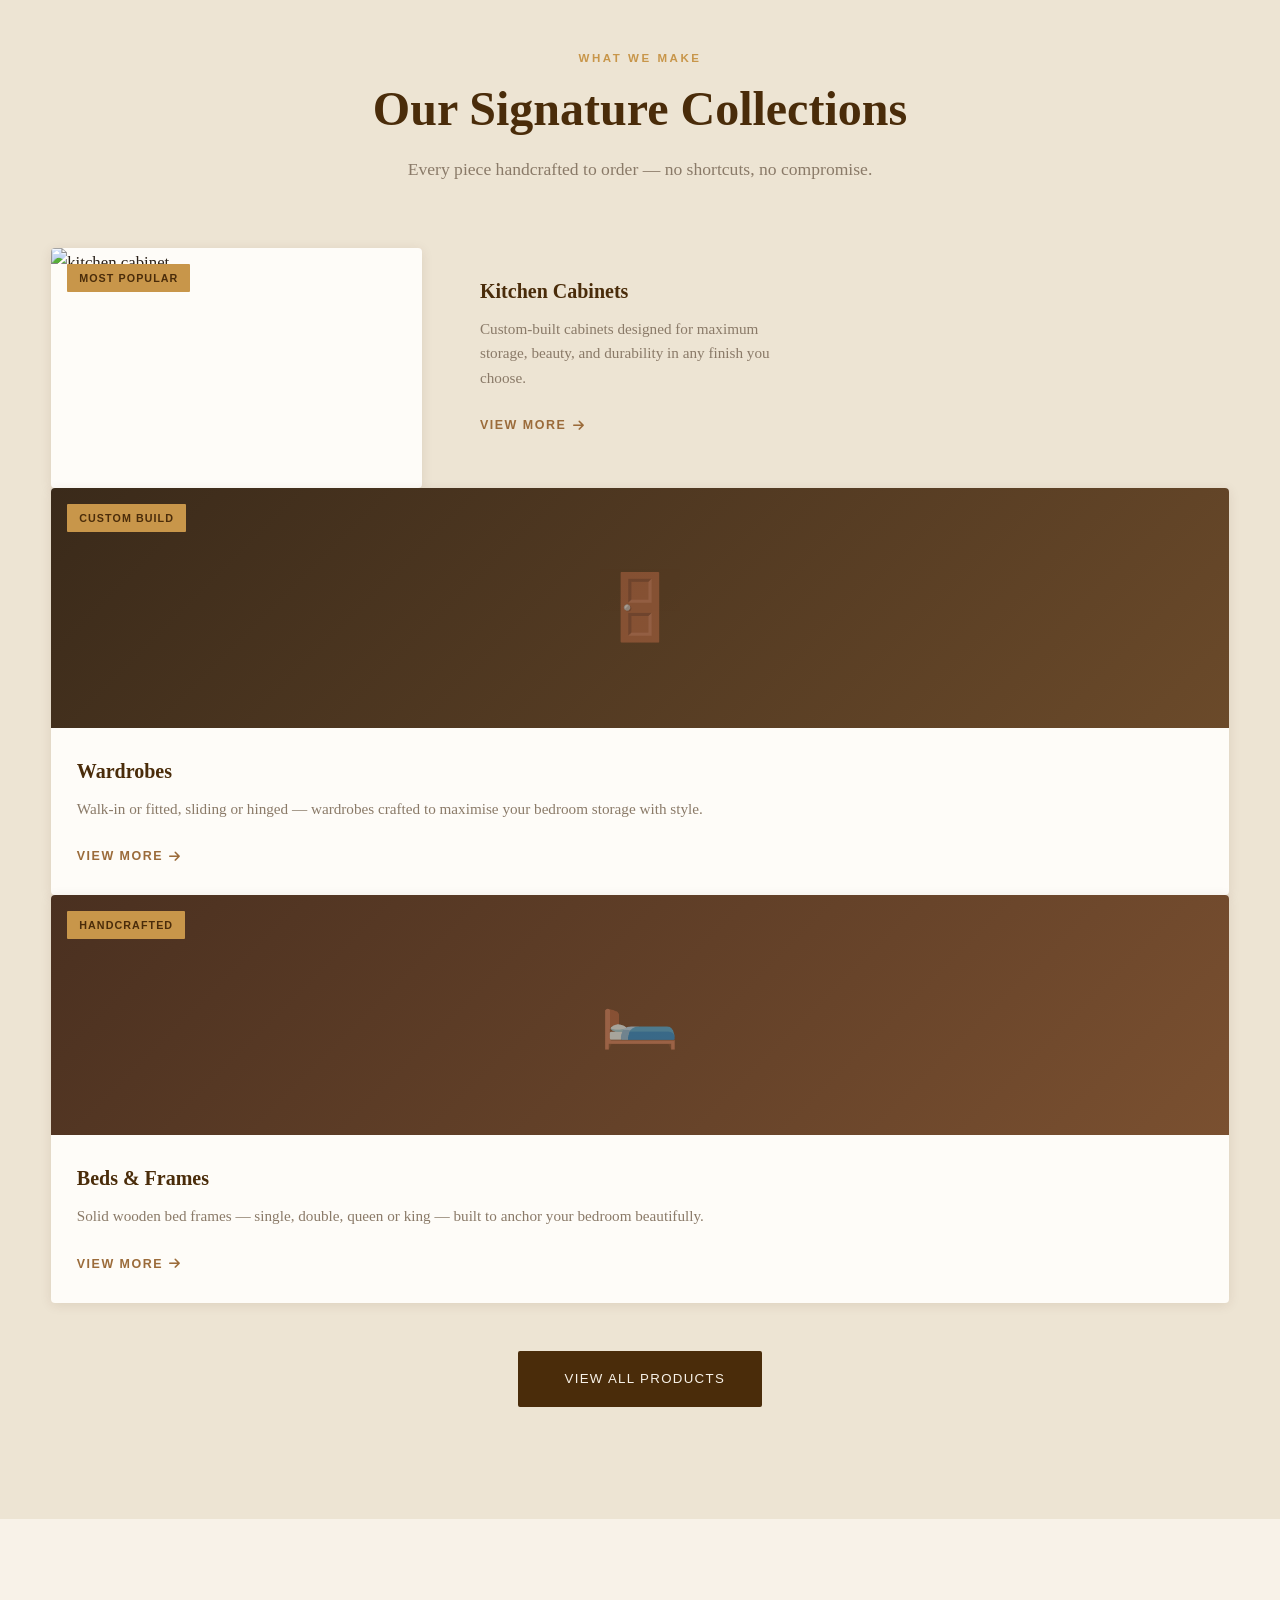
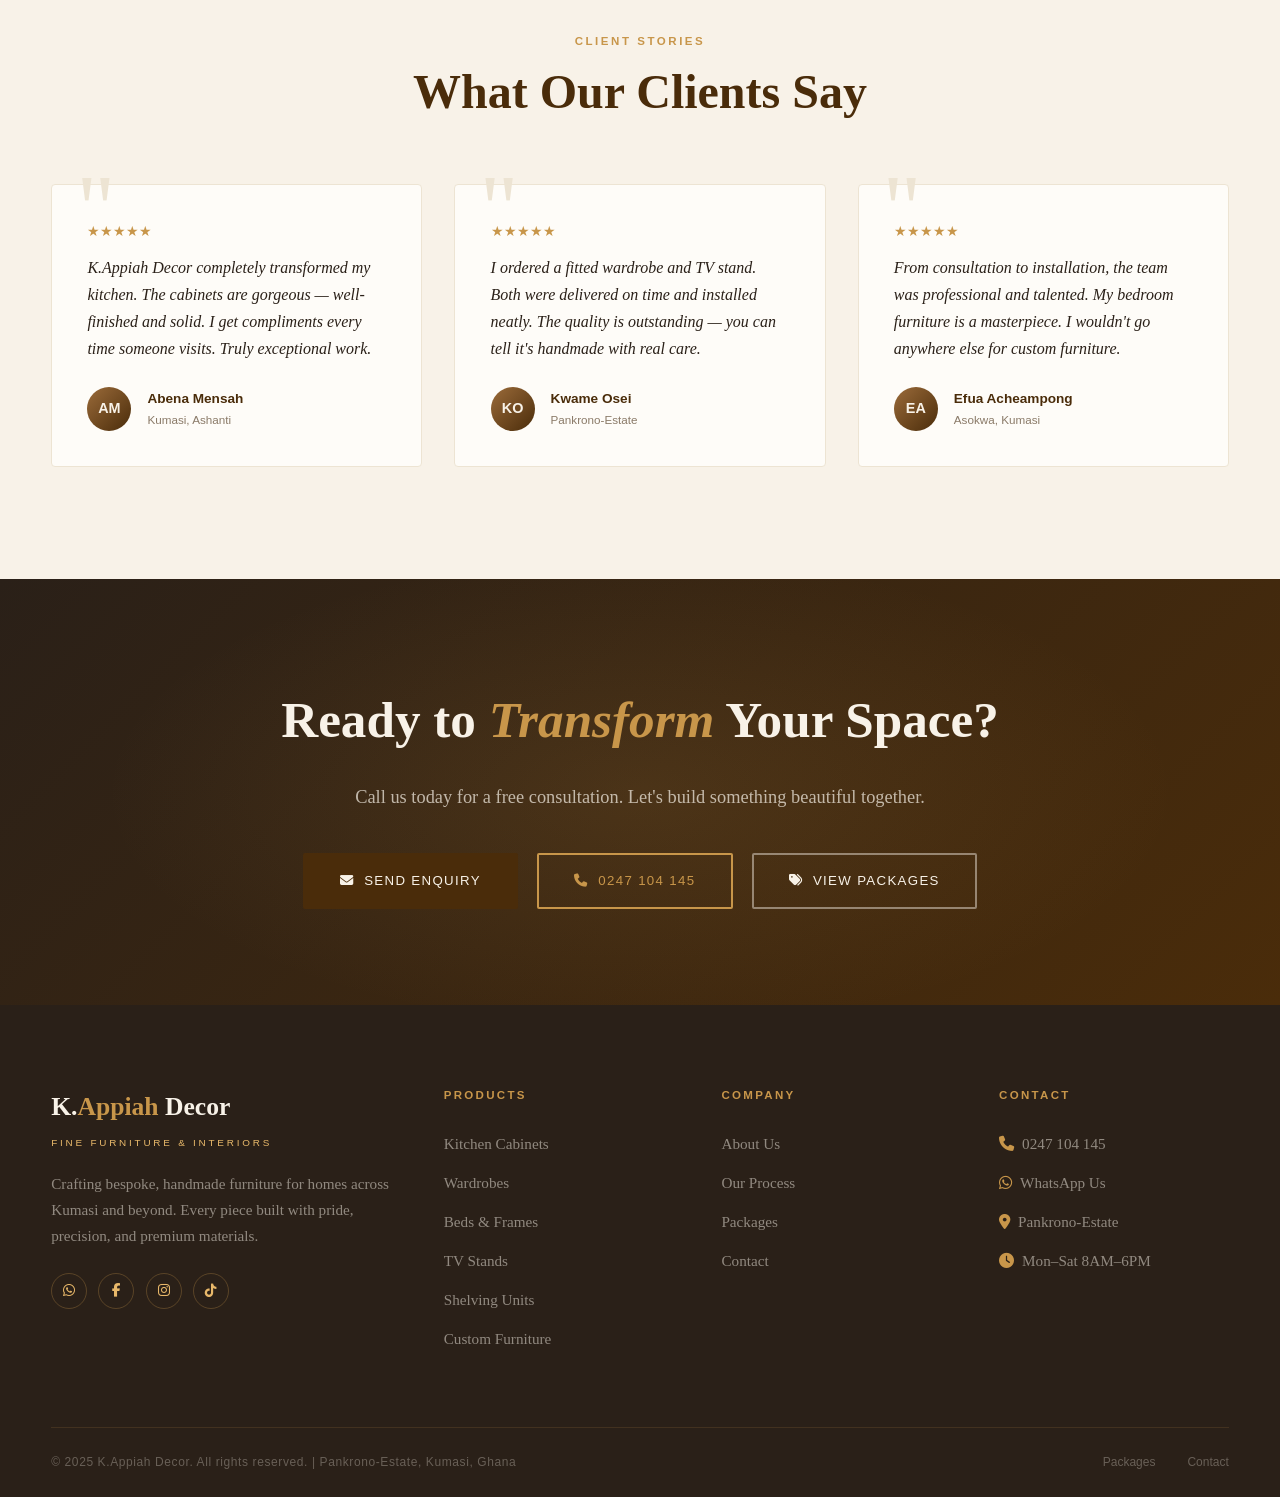
==== commit f19d0d40: "Update index.html" ====
--- a/index.html
+++ b/index.html
@@ -160,7 +160,8 @@
     <div class="featured-grid">
       <div class="prod-card reveal">
         <div class="prod-img">
-          <div class="prod-img-inner c1"><div class="prod-icon">🍳</div></div>
+  <img src="kitchen.jpeg" alt="kitchen cabinet" class="prod-image">
+</div>
           <span class="prod-tag">Most Popular</span>
         </div>
         <div class="prod-body">
--- a/style.css
+++ b/style.css
@@ -119,10 +119,10 @@
 }
 .nav-inner { height: var(--nav-h); display: flex; align-items: center; justify-content: space-between; }
 
-.nav-logo { display: flex; flex-direction: column; line-height: 1; }
+.nav-logo { display: flex; flex-direction: column; line-height: 1.3; }
 .nav-logo-main { font-family: var(--font-display); font-size: 1.45rem; font-weight: 700; color: var(--white); transition: var(--trans); }
 .nav-logo-main span { color: var(--gold); }
-.nav-logo-sub { font-family: var(--font-ui); font-size: 0.58rem; letter-spacing: 0.3em; text-transform: uppercase; color: var(--gold-light); transition: var(--trans); }
+.nav-logo-sub { font-family: var(--font-ui); font-size: 0.65rem; letter-spacing: 0.2px; text-transform: uppercase; color: var(--gold-light); transition: var(--trans); margin-top: 4px;}
 #navbar.scrolled .nav-logo-main { color: var(--walnut); }
 #navbar.scrolled .nav-logo-sub  { color: var(--walnut-light); }
 
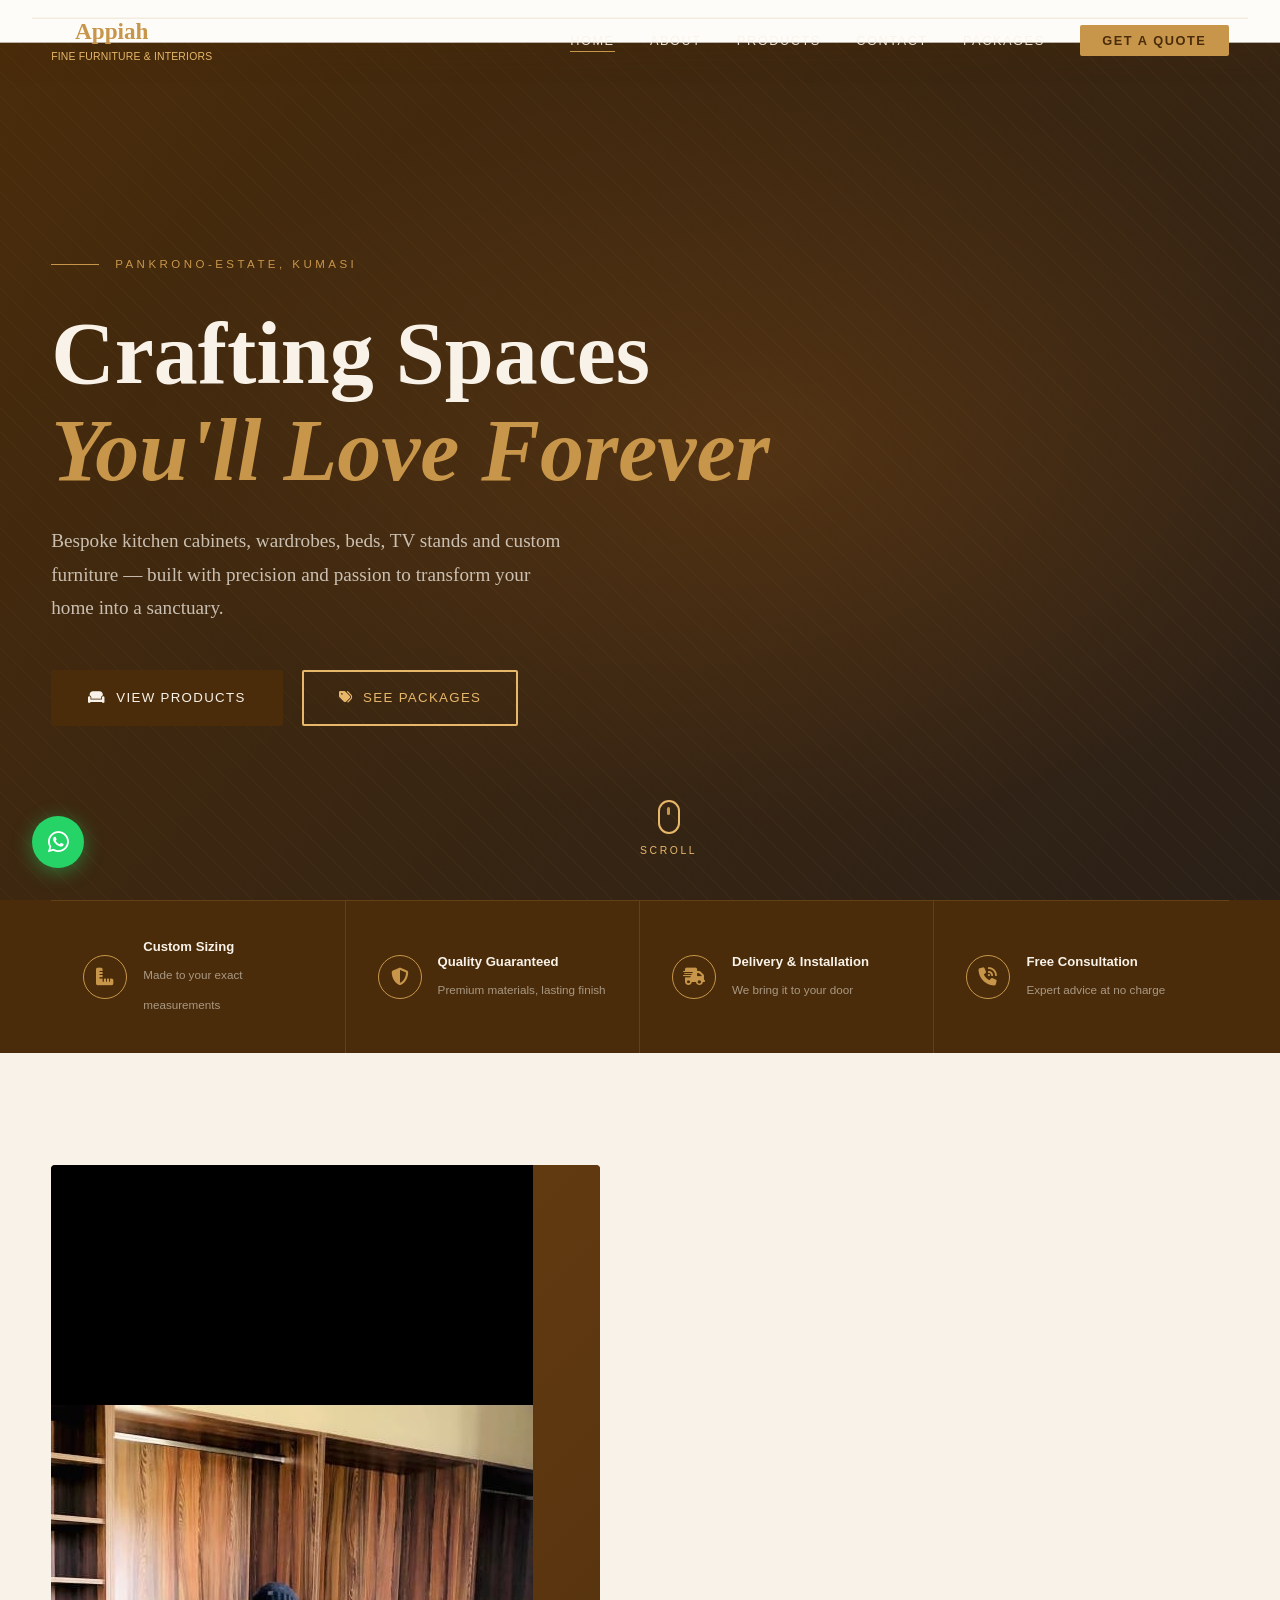
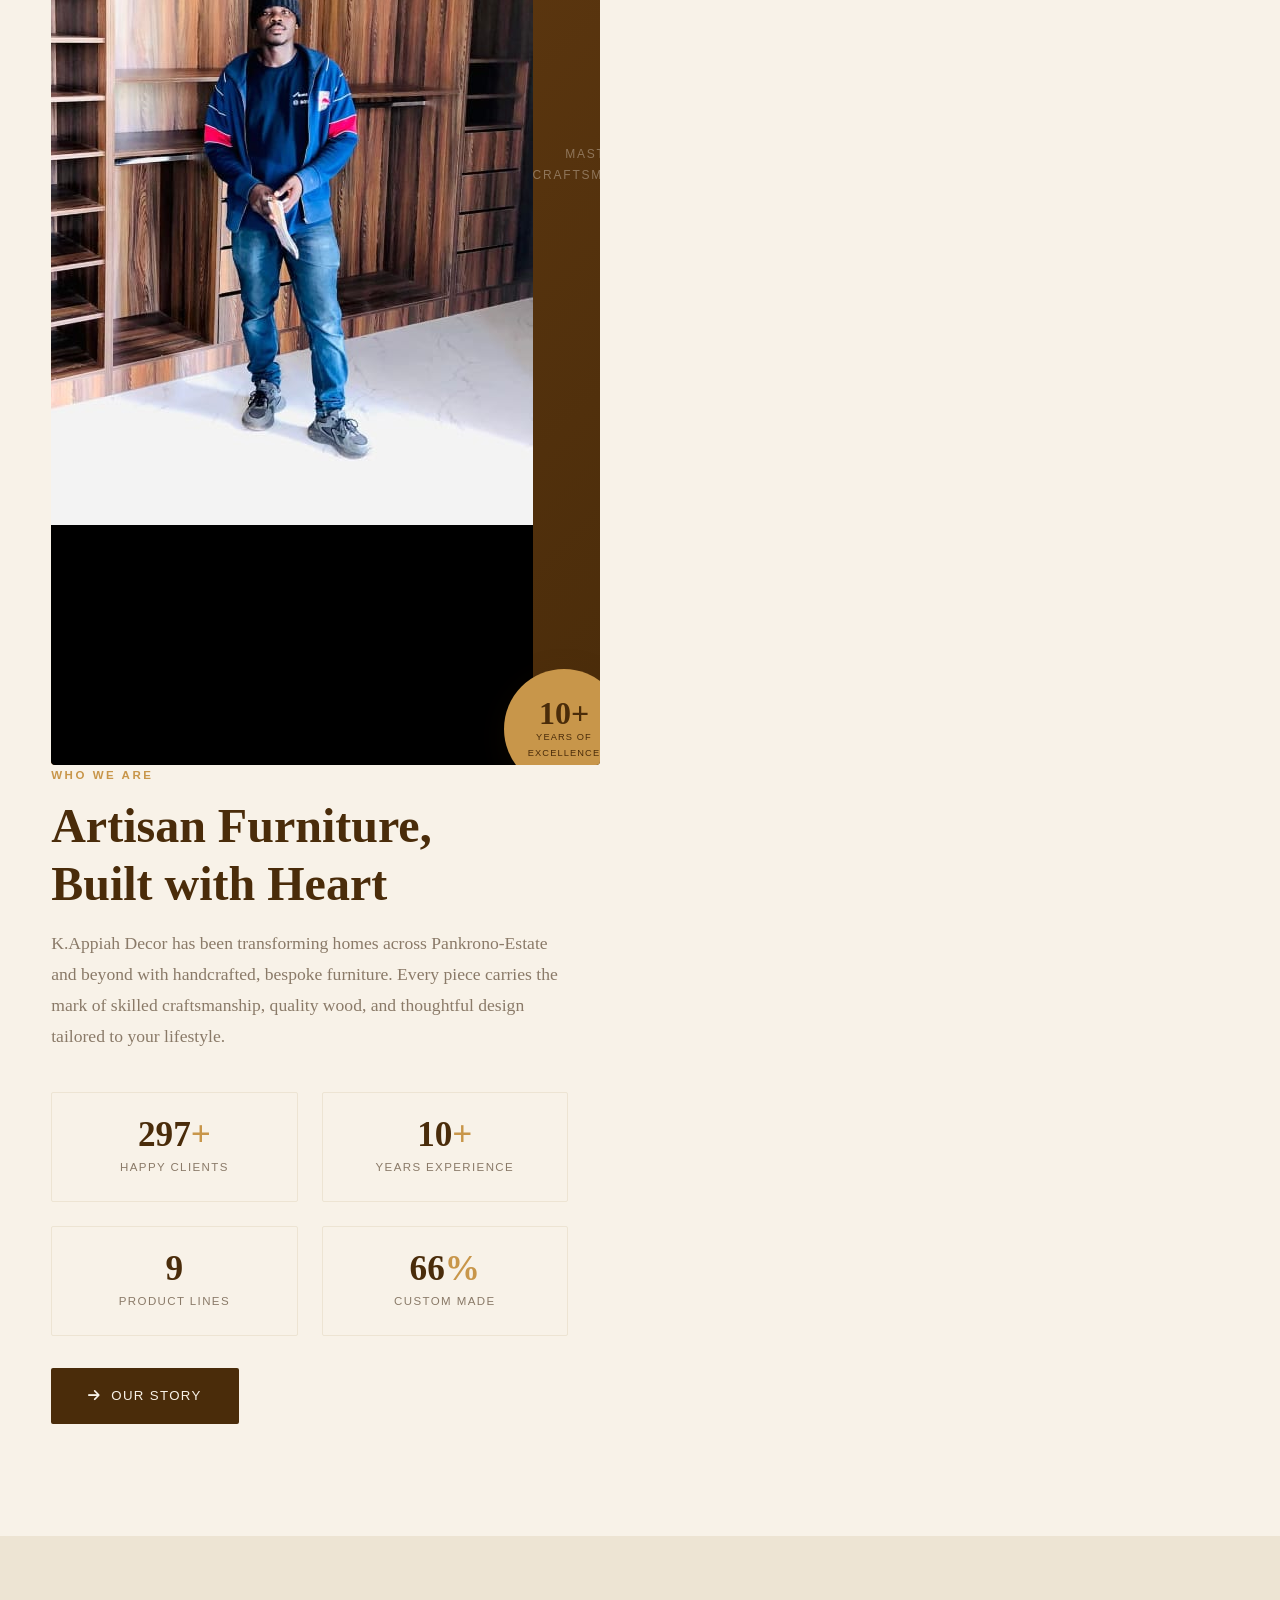
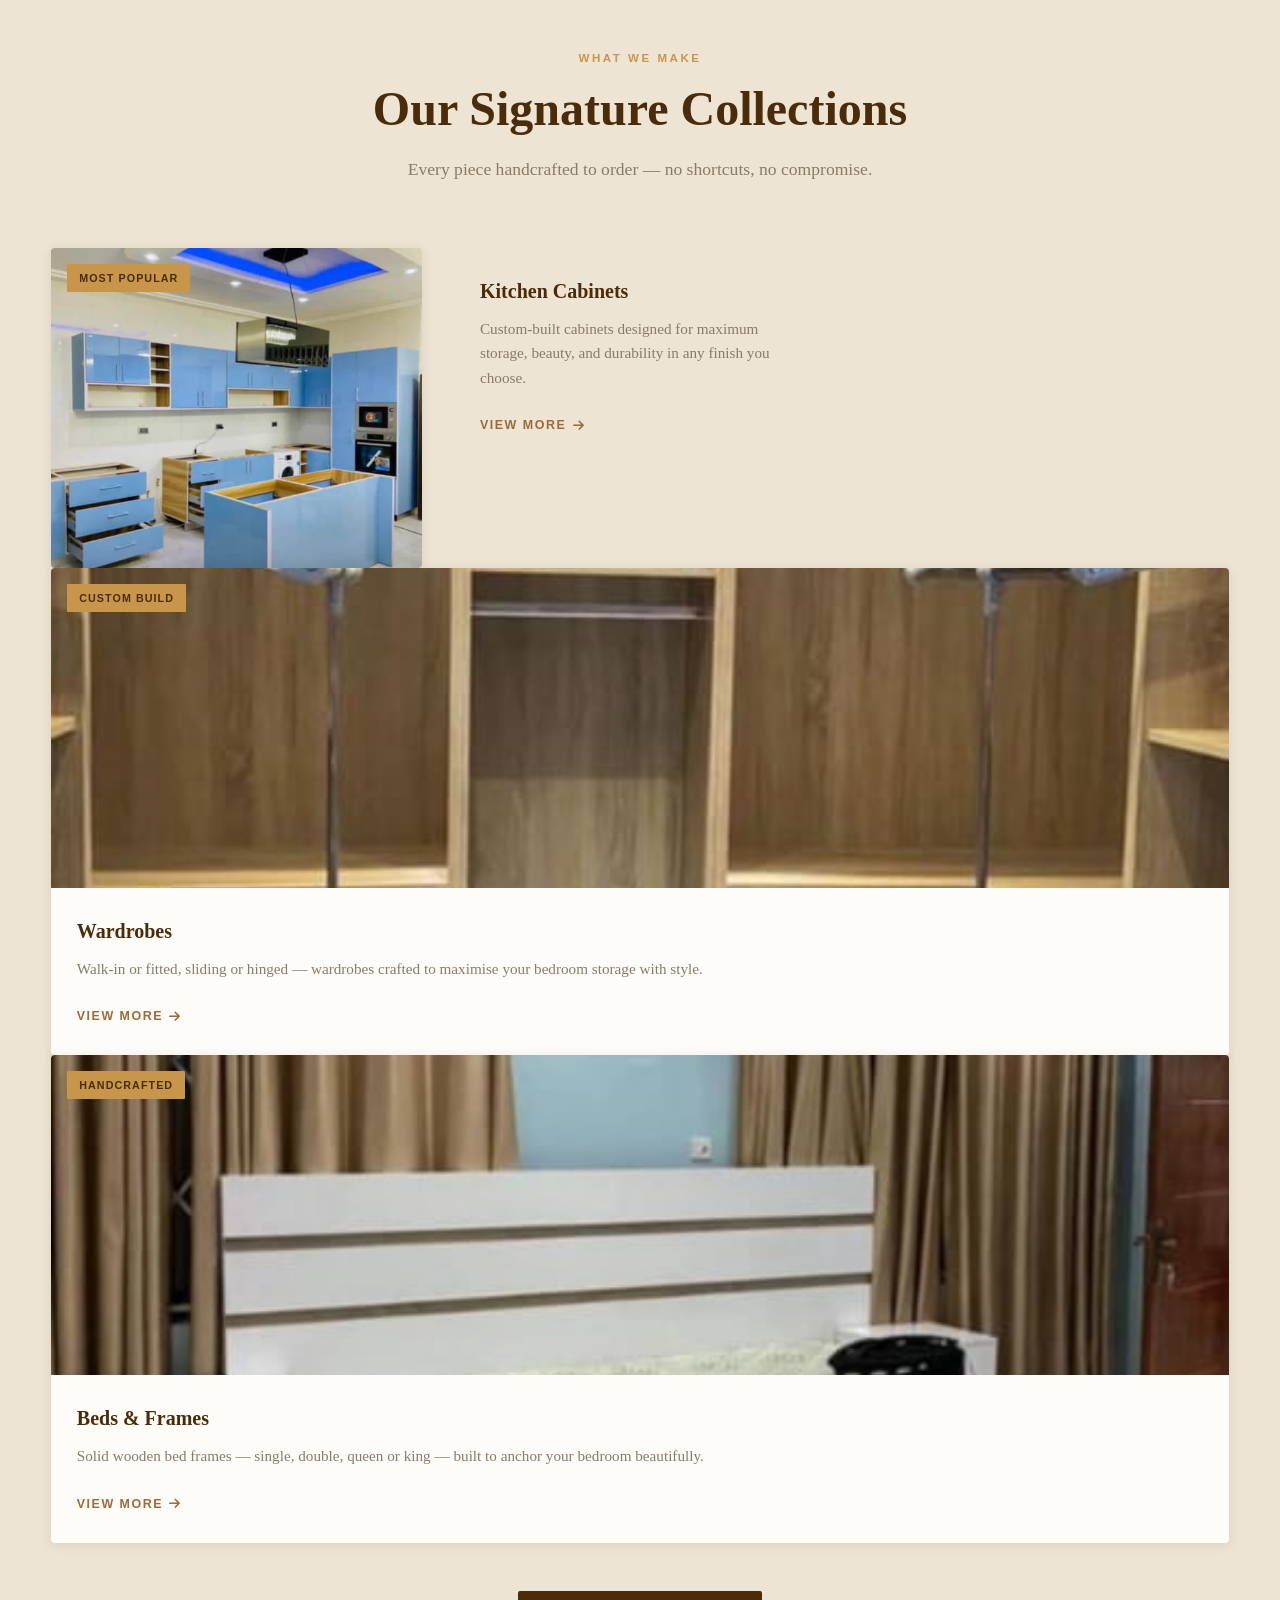
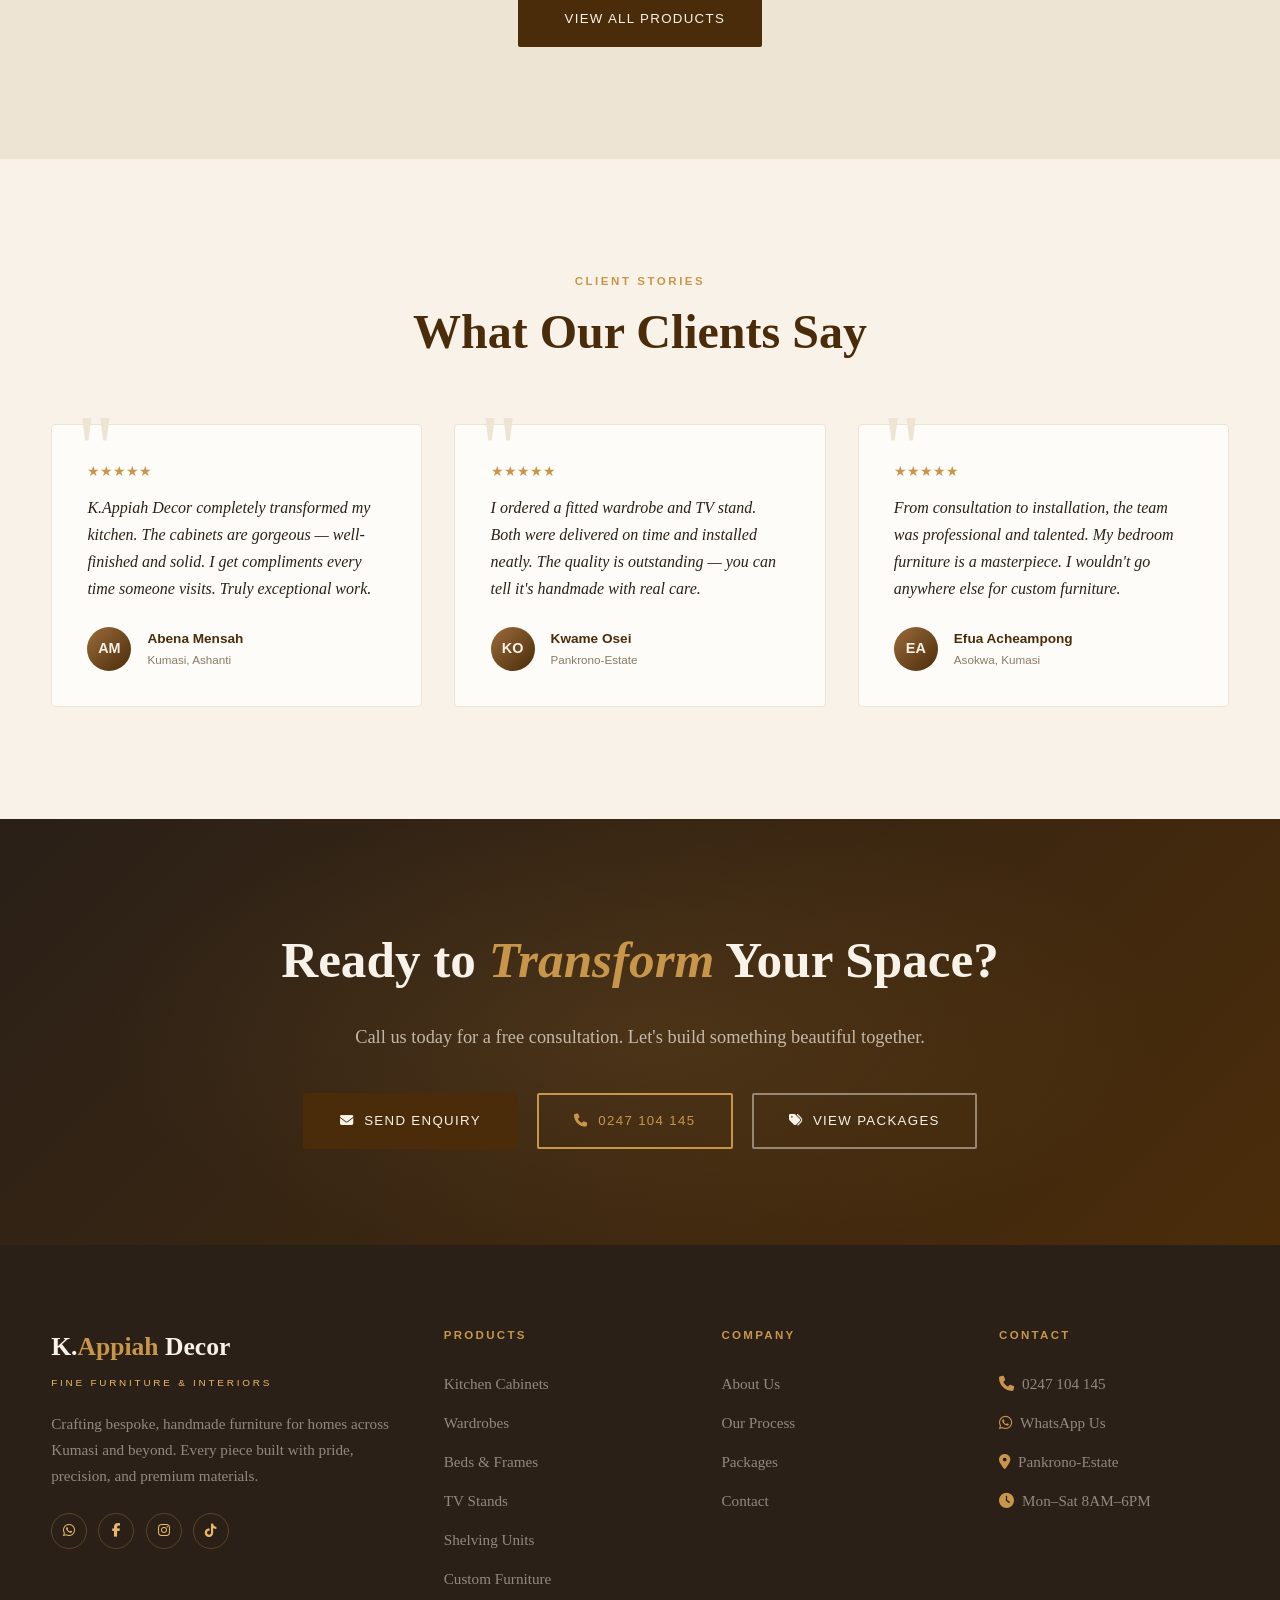
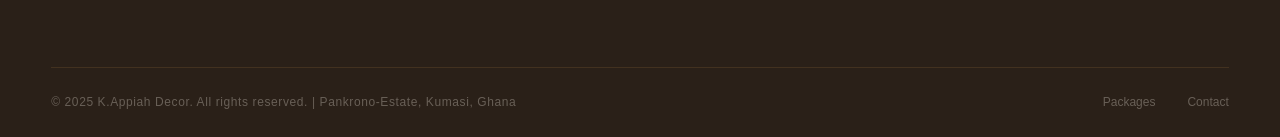
==== commit fd0eb52f: "Replace icons with images in product cards" ====
--- a/index.html
+++ b/index.html
@@ -172,7 +172,7 @@
       </div>
       <div class="prod-card reveal rd1">
         <div class="prod-img">
-          <div class="prod-img-inner c2"><div class="prod-icon">🚪</div></div>
+           <img src="wardrobe1.jpeg" alt="wardrobes" class="prod-image">
           <span class="prod-tag">Custom Build</span>
         </div>
         <div class="prod-body">
@@ -183,7 +183,7 @@
       </div>
       <div class="prod-card reveal rd2">
         <div class="prod-img">
-          <div class="prod-img-inner c3"><div class="prod-icon">🛏️</div></div>
+           <img src="bed.jpeg" alt="Beds" class="prod-image">
           <span class="prod-tag">Handcrafted</span>
         </div>
         <div class="prod-body">
--- a/pages.css
+++ b/pages.css
@@ -90,7 +90,14 @@
 .prod-card { background: var(--white); border-radius: 4px; overflow: hidden; box-shadow: var(--shadow-sm); transition: var(--trans); }
 .prod-card:hover { transform: translateY(-6px); box-shadow: var(--shadow-lg); }
 .prod-card:hover .prod-img-inner { transform: scale(1.06); }
-.prod-img { height: 240px; overflow: hidden; position: relative; }
+.prod-img {width:100%; height: 320px; overflow: hidden; position: relative; background: #000; }
+.prod-image {
+  width: 100%;
+  height: 100%;
+  object-fit: cover;
+  object-position: center;
+  display: block;
+}
 .prod-img-inner { width: 100%; height: 100%; transition: transform 0.5s ease; display: flex; align-items: center; justify-content: center; }
 .prod-img-inner.c1 { background: linear-gradient(135deg,#5C3A1E,#8B5E3C); }
 .prod-img-inner.c2 { background: linear-gradient(135deg,#3A2A1A,#6B4A2A); }
